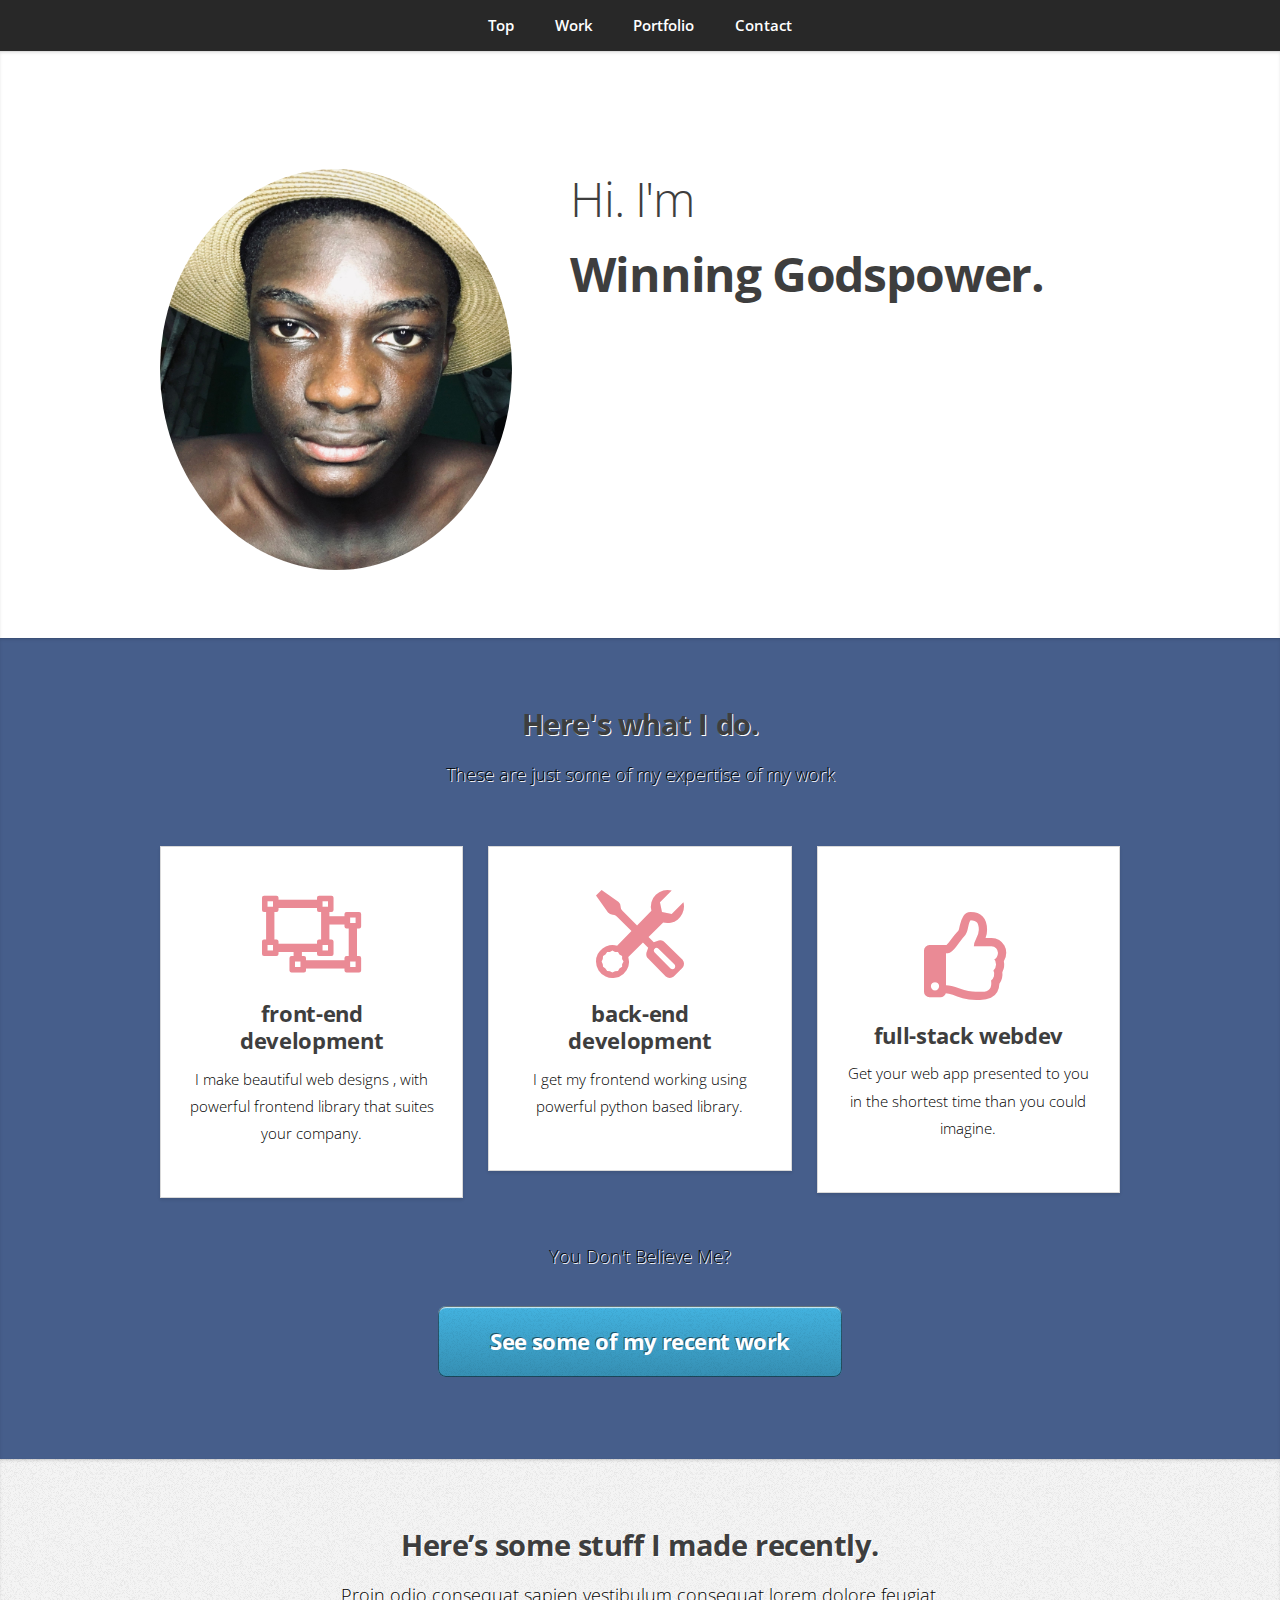
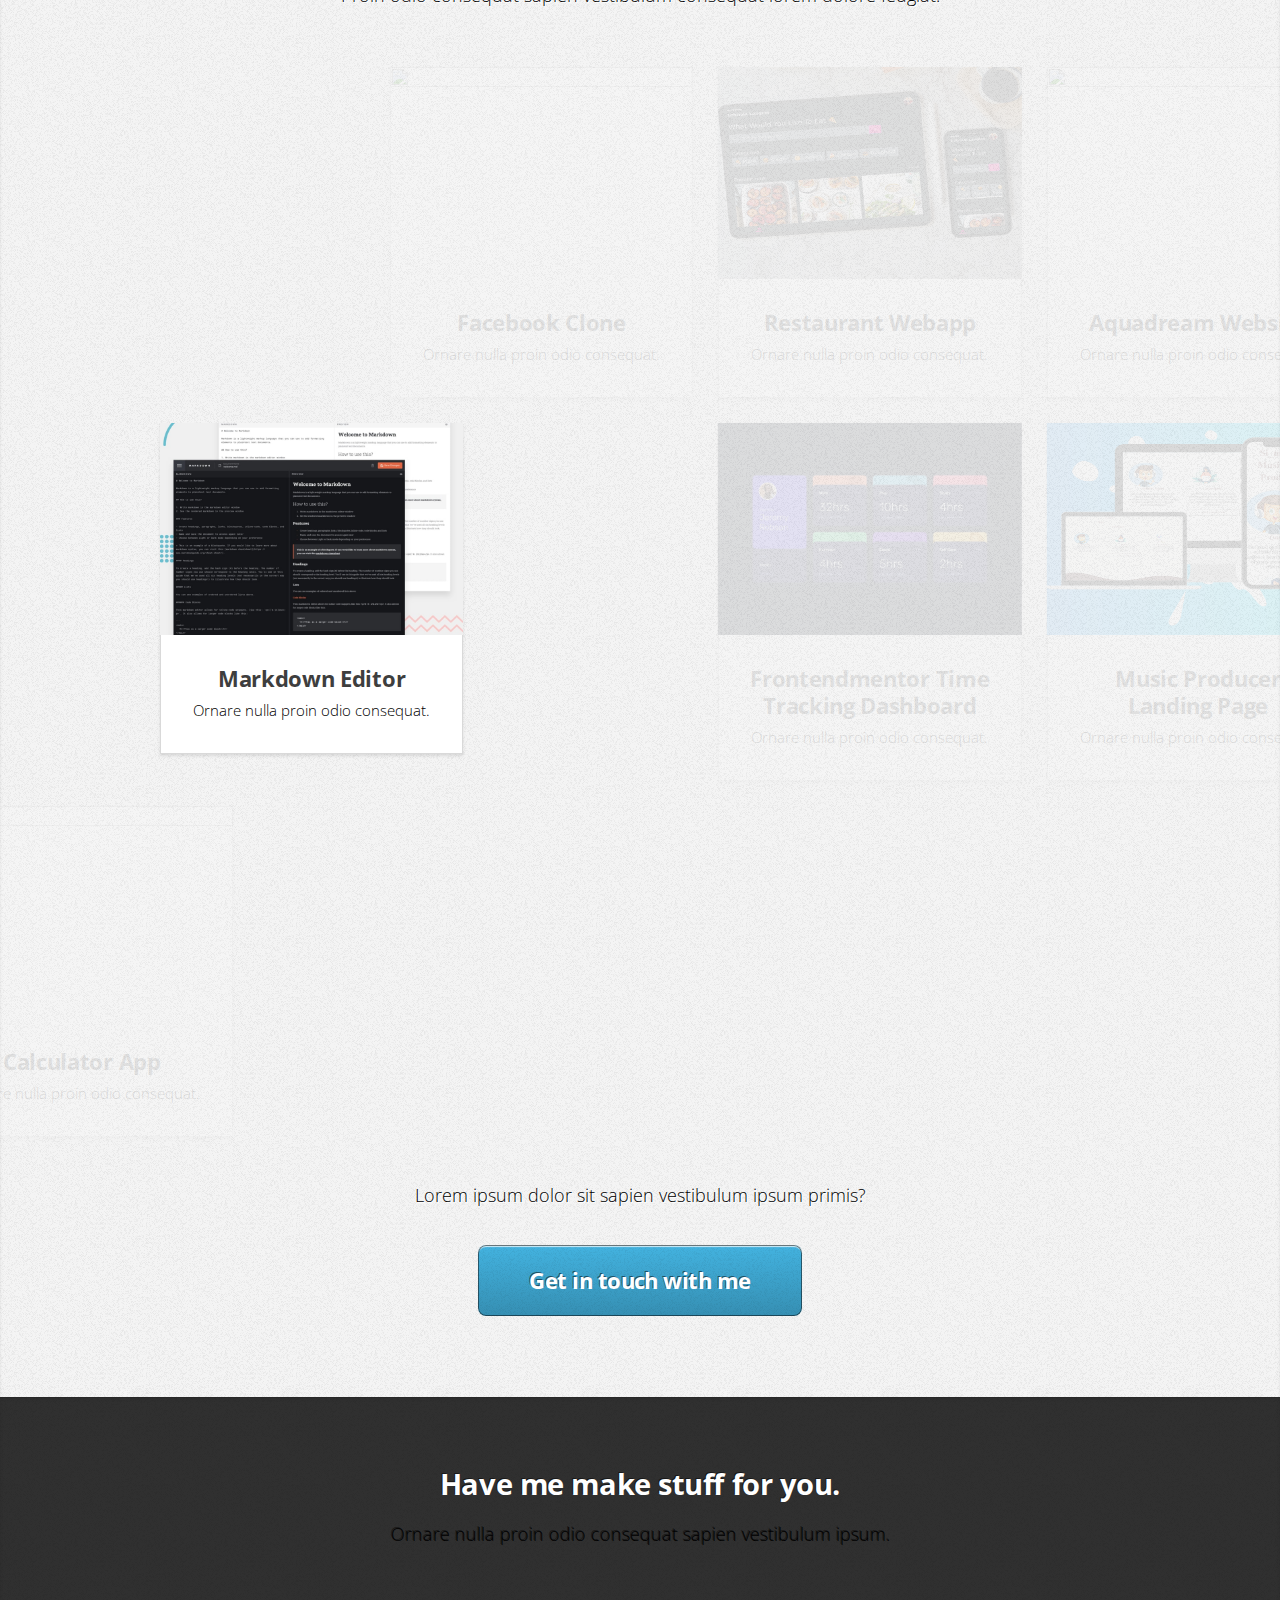
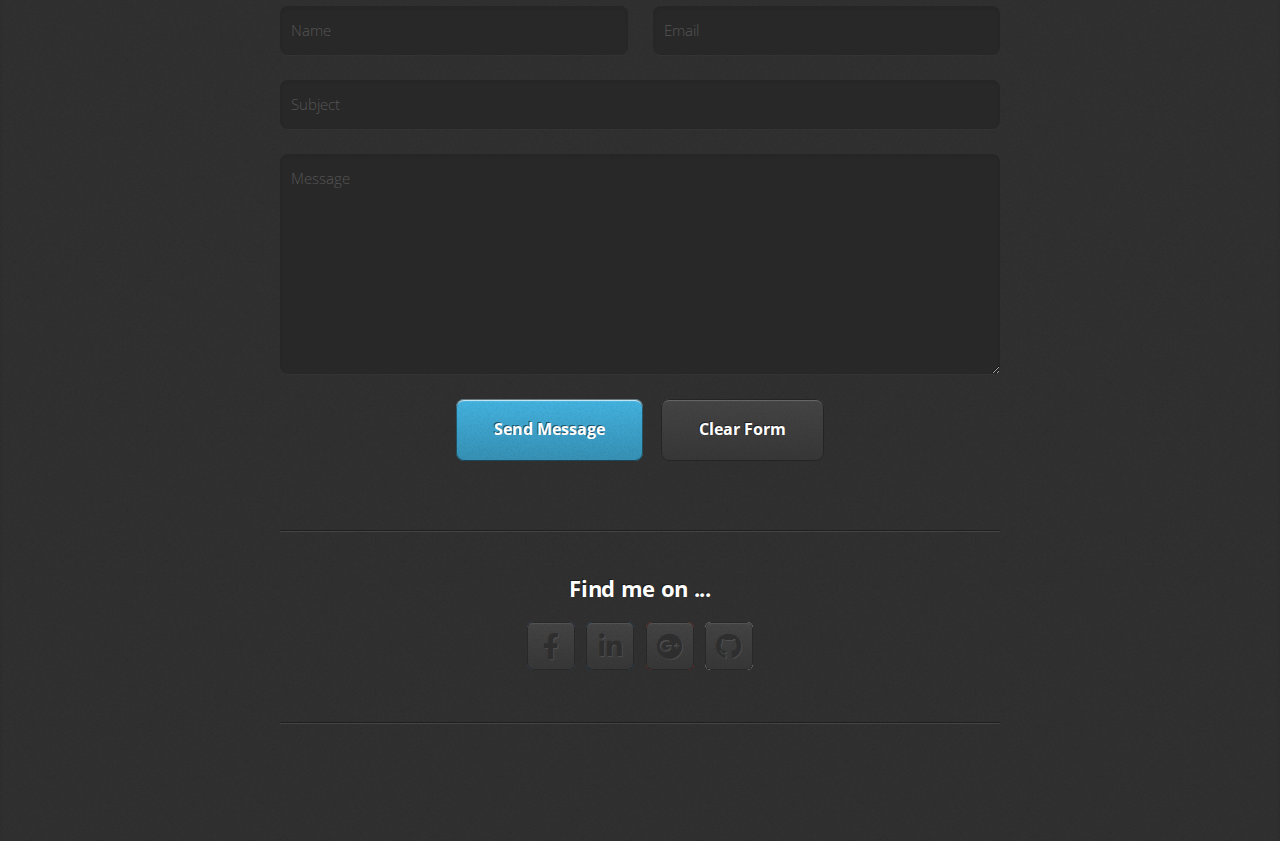
==== index.html @ 94c0da8c "updated tumetrack thumbs" ====
<!DOCTYPE HTML>
<!--
	Miniport by HTML5 UP
	html5up.net | @ajlkn
	Free for personal and commercial use under the CCA 3.0 license (html5up.net/license)
-->
<html>

<head>
	<title>Winning's Portfolio</title>
	<meta charset="utf-8" />
	<meta name="viewport" content="width=device-width, initial-scale=1, user-scalable=no" />
	<link rel="stylesheet" href="assets/css/main.css" />
	<link rel="stylesheet" href="assets/css/animation.css" />
	<link rel="stylesheet" href="https://cdn.jsdelivr.net/npm/bootstrap-icons@1.7.2/font/bootstrap-icons.css">

	<link rel="stylesheet" href="assets/css/written.css">

</head>

<body class="is-preload">

	<!--<i class="bi bi-tools"></i>
					<i class="bi bi-wrench"></i> -->

	<!-- Nav -->
	<nav id="nav">
		<ul class="container">
			<li><a href="#top">Top</a></li>
			<li><a href="#work">Work</a></li>
			<li><a href="#portfolio">Portfolio</a></li>
			<li><a href="#contact">Contact</a></li>
		</ul>
	</nav>

	<audio src="assets/VoiceOver.mp3" id="voiceOver" ></audio>
	<!-- <script>
		const aud = document.getElementById("voiceOver");
		window.onload = function () { if (localStorage.getItem("hasCodeRunBefore") === null) { aud.play(); localStorage.setItem("hasCodeRunBefore", true); } }
	</script> -->

	<!-- Home -->
	<article id="top" class="wrapper style1">
		<div class="container">
			<div class="row">
				<div class="col-4 col-5-large col-12-medium">
					<span class="image fit"><img src="images/pic00.jpg" alt="" /></span>
				</div>
				<div class="col-8 col-7-large col-12-medium">
					<header>
						<h1>Hi. I'm </h1>
						<h1><strong>Winning Godspower.</strong></h1>
					</header>
					<p style="font-size:1.3em; margin: 0%;">Hello, Welcome to my portfolio.Im a full-stack web-developer
						and also a freelancer. Get to know about me, my work and my expertise.</p>

					<a href="#work" id="work" class="button large scrolly">Learn about what I do</a>
				</div>
			</div>
		</div>
	</article>

	<!-- Work -->
	<article id="work" class="wrapper style2">
		<div class="container">
			<header>
				<h2>Here's what I do.</h2>
				<p>These are just some of my expertise of my work</p>
			</header>
			<div class="row aln-center">
				<div class="col-4 col-6-medium col-12-small">
					<section class="box style1">

						<span class="icon featured fa-regular fa-object-ungroup"></span>
						<h3>front-end development</h3>
						<p>I make beautiful web designs , with powerful frontend library that suites your company.</p>
					</section>
				</div>

				<div class="col-4 col-6-medium col-12-small">
					<section class="box style1">
						<span class="icon solid featured bi bi-tools"></span>

						<h3>back-end development</h3>
						<p>I get my frontend working using powerful python based library.</p>
					</section>
				</div>
				<div class="col-4 col-6-medium col-12-small">
					<section class="box style1">
						<span class="icon featured fa-solid fa-screwdriver-wrench"></span>
						<span class="icon featured fa-thumbs-up"></span>
						<h3>full-stack webdev</h3>
						<p>Get your web app presented to you in the shortest time than you could imagine.</p>
					</section>
				</div>

			</div>
			<footer>
				<p>You Don't Believe Me?</p>
				<a href="#portfolio" class="button large scrolly">See some of my recent work</a>
			</footer>
		</div>
	</article>

	<!-- Portfolio -->
	<article id="portfolio" class="wrapper style3">
		<div class="container">
			<header>
				<h2>Here’s some stuff I made recently.</h2>
				<p>Proin odio consequat sapien vestibulum consequat lorem dolore feugiat.</p>
			</header>
			<div class="row ">
				
				<div class="col-4 col-6-medium col-12-small" id="project" loading="lazy" data-side="right">
					<article class="box style2">
						<a href="https://winninggodspower.github.io/facebook-clone/templates" class="image featured"><img src="images/fbThumb.png" alt="" /></a>
						<h3><a href="https://winninggodspower.github.io/facebook-clone/templates">Facebook Clone</a></h3>
						<p>Ornare nulla proin odio consequat.</p>
					</article>
				</div>
				<div class="col-4 col-6-medium col-12-small" id="project" loading="lazy" data-side="right">
					<article class="box style2">
						<a href="https://winninggodspower.github.io/Restaurant-webapp/templates/" class="image featured"><img src="images/restaurant1.png" alt="" /></a>
						<h3><a href="https://winninggodspower.github.io/Restaurant-webapp/templates/">Restaurant Webapp</a></h3>
						<p>Ornare nulla proin odio consequat.</p>
					</article>
				</div>
				<div class="col-4 col-6-medium col-12-small" id="project" loading="lazy" data-side="right">
					<article class="box style2">
						<a href="https://winninggodspower.github.io/bottle_company_webapp/" class="image featured"><img src="images/aquadream.png" alt="" /></a>
						<h3><a href="https://winninggodspower.github.io/bottle_company_webapp/">Aquadream Website</a></h3>
						<p>Ornare nulla proin odio consequat.</p>
					</article>
				</div loadind="lazy" id="project" loading="lazy"="right">
				<div class="col-4 col-6-medium col-12-small" id="project" loading="lazy"="left">
					<article class="box style2">
						<a href="https://markdown-editor.tk" target="_black" class="image featured"><img src="images/markdow.jpg" alt="" /></a>
						<h3><a href="https://markdown-editor.tk" target="_black">Markdown Editor</a></h3>
						<p>Ornare nulla proin odio consequat.</p>
					</article>
				</div>
				<div class="col-4 col-6-medium col-12-small" id="project" loading="lazy" data-side="right">
					<article class="box style2">
						<a href="https://winninggodspower.github.io/time-tracking-dashboard-webapp/" class="image featured"><img src="images/timetrack.jpg" alt="" /></a>
						<h3><a href="https://winninggodspower.github.io/time-tracking-dashboard-webapp/">Frontendmentor Time Tracking Dashboard</a></h3>
						<p>Ornare nulla proin odio consequat.</p>
					</article>
				</div loadind="lazy" id="project" loading="lazy"="right">
				<div class="col-4 col-6-medium col-12-small" id="project" loading="lazy" data-side="right">
					<article class="box style2">
						<a target="_black" href="http://simionmix.ml" class="image featured"><img src="images/pic04.png" alt="" /></a>
						<h3><a target="_black" href="http://simionmix.ml">Music Producer Landing Page</a></h3>
						<p>Ornare nulla proin odio consequat.</p>
					</article>
				</div>
				<div class="col-4 col-6-medium col-12-small" id="project" loading="lazy" data-side="left">
					<article class="box style2">
						<a target="_black" href="http://winningcalculator.ml" class="image featured"><img src="images/pic05.png" alt="" /></a>
						<h3><a target="_black" href="http://winningcalculator.ml">Calculator App</a></h3>
						<p>Ornare nulla proin odio consequat.</p>
					</article>
				</div>
			</div>
		</div>
		<footer>
			<p>Lorem ipsum dolor sit sapien vestibulum ipsum primis?</p>
			<a href="#contact" class="button large scrolly">Get in touch with me</a>
		</footer>
		</div>
	</article>

	<!-- Contact -->
	<article id="contact" class="wrapper style4">
		<div class="container medium">
			<header>
				<h2>Have me make stuff for you.</h2>
				<p>Ornare nulla proin odio consequat sapien vestibulum ipsum.</p>
			</header>
			<div class="row">
				<div class="col-12">
					<form method="get" action="">
						<div class="row">
							<div class="col-6 col-12-small">
								<input type="text" name="name" id="name" placeholder="Name" />
							</div>
							<div class="col-6 col-12-small">
								<input type="text" name="email" id="email" placeholder="Email" />
							</div>
							<div class="col-12">
								<input type="text" name="subject" id="subject" placeholder="Subject" />
							</div>
							<div class="col-12">
								<textarea name="message" id="message" placeholder="Message"></textarea>
							</div>
							<div class="col-12">
								<ul class="actions">
									<li><input id="submit" type="submit" value="Send Message" /></li>
									<li><input type="reset" value="Clear Form" class="alt" /></li>
								</ul>
							</div>
						</div>
					</form>
				</div>
				<div class="col-12" id="bottom">
					<hr />
					<h3>Find me on ...</h3>
					<ul class="social">
						<!-- <li><a href="#" class="icon brands fa-twitter"><span class="label">Twitter</span></a></li> -->
						<li><a href="https://www.facebook.com/winning.godspower" class="icon brands fa-facebook-f"><span
									class="label">Facebook</span></a></li>
						<!-- <li><a href="#" class="icon brands fa-dribbble"><span class="label">Dribbble</span></a></li> -->
						<li><a href="#" class="icon brands fa-linkedin-in"><span class="label">LinkedIn</span></a></li>
						<!-- <li><a href="#" class="icon brands fa-tumblr"><span class="label">Tumblr</span></a></li> -->
						<li><a href="mailto: winninggodspower@gmail.com" class="icon brands fa-google-plus"><span
									class="label">Google+</span></a></li>
						<li><a href="https://github.com/winninggodspower" class="icon brands fa-github"><span
									class="label">Github</span></a></li>
						<!--
								<li><a href="#" class="icon solid fa-rss"><span>RSS</span></a></li>
								<li><a href="#" class="icon brands fa-instagram"><span>Instagram</span></a></li>
								<li><a href="#" class="icon brands fa-foursquare"><span>Foursquare</span></a></li>
								<li><a href="#" class="icon brands fa-skype"><span>Skype</span></a></li>
								<li><a href="#" class="icon brands fa-soundcloud"><span>Soundcloud</span></a></li>
								<li><a href="#" class="icon brands fa-youtube"><span>YouTube</span></a></li>
								<li><a href="#" class="icon brands fa-blogger"><span>Blogger</span></a></li>
								<li><a href="#" class="icon brands fa-flickr"><span>Flickr</span></a></li>
								<li><a href="#" class="icon brands fa-vimeo"><span>Vimeo</span></a></li>
								-->
					</ul>
					<hr />
				</div>
			</div>
		</div>
	</article>

	<!-- Scripts -->
	<script src="assets/js/jquery.min.js"></script>
	<script src="assets/js/jquery.scrolly.min.js"></script>
	<script src="assets/js/browser.min.js"></script>
	<script src="assets/js/breakpoints.min.js"></script>
	<script src="assets/js/util.js"></script>
	<script src="assets/js/main.js"></script>

	<script src="assets/js/written.js"></script>

</body>

</html>
---- assets/css/main.css ----
{{}}@import url("https://fonts.googleapis.com/css?family=Open+Sans:300,300italic,600,600italic,700");
@import url("fontawesome-all.min.css");

/*
	Miniport by HTML5 UP
	html5up.net | @ajlkn
	Free for personal and commercial use under the CCA 3.0 license (html5up.net/license)
*/

html, body, div, span, applet, object,
iframe, h1, h2, h3, h4, h5, h6, p, blockquote,
pre, a, abbr, acronym, address, big, cite,
code, del, dfn, em, img, ins, kbd, q, s, samp,
small, strike, strong, sub, sup, tt, var, b,
u, i, center, dl, dt, dd, ol, ul, li, fieldset,
form, label, legend, table, caption, tbody,
tfoot, thead, tr, th, td, article, aside,
canvas, details, embed, figure, figcaption,
footer, header, hgroup, menu, nav, output, ruby,
section, summary, time, mark, audio, video {
	margin: 0;
	padding: 0;
	border: 0;
	font-size: 100%;
	font: inherit;
	vertical-align: baseline;}

article, aside, details, figcaption, figure,
footer, header, hgroup, menu, nav, section {
	display: block;}

body {
	line-height: 1;
}

ol, ul {
	list-style: none;
}

blockquote, q {
	quotes: none;
}

	blockquote:before, blockquote:after, q:before, q:after {
		content: '';
		content: none;
	}

table {
	border-collapse: collapse;
	border-spacing: 0;
}

body {
	-webkit-text-size-adjust: none;
}

mark {
	background-color: transparent;
	color: inherit;
}

input::-moz-focus-inner {
	border: 0;
	padding: 0;
}

input, select, textarea {
	-moz-appearance: none;
	-webkit-appearance: none;
	-ms-appearance: none;
	appearance: none;
}

/* Basic */


.animate{
				animation: animate 600ms ease-in ;
			
}

@keyframes animate{
      from{
      				
      }
				to{
				transform: translatex(0%);
				opacity: 1;
				    }
}


.box p,p{
		opacity: 1 !important;
		color: black !important;
}

p{
		opacity: .8;
}

	html {
		box-sizing: border-box;
	}

	*, *:before, *:after {
		box-sizing: inherit;
	}
	
	
	h1{
		height: fit-content;
	}

	body {
		padding-top: 3.5em;
	}

		body.is-preload *, body.is-preload *:before, body.is-preload *:after {
			-moz-animation: none !important;
			-webkit-animation: none !important;
			-ms-animation: none !important;
			animation: none !important;
			-moz-transition: none !important;
			-webkit-transition: none !important;
			-ms-transition: none !important;
			transition: none !important;
		}

	body, input, textarea, select {
		font-family: 'Open Sans', sans-serif;
		line-height: 1.85em;
		color: #888;
		font-weight: 300;
		font-size: 13pt;
	}

	a {
		-moz-transition: color .2s ease-in-out;
		-webkit-transition: color .2s ease-in-out;
		-ms-transition: color .2s ease-in-out;
		transition: color .2s ease-in-out;
		color: #43B3E0;
		text-decoration: underline;
	}

		a:hover {
			color: #43bff0 !important;
		}

		a img {
			border: 0;
		}

	b, strong {
		font-weight: 600;
		color: #3e3e3e;
	}

	i, em {
		font-style: italic;
	}

	sub {
		position: relative;
		top: 0.5em;
		font-size: 0.8em;
	}

	sup {
		position: relative;
		top: -0.5em;
		font-size: 0.8em;
	}

	blockquote {
		border-left: solid 0.75em #eee;
		padding: 1em 0 1em 1.5em;
		font-style: italic;
	}

	h1, h2, h3, h4, h5, h6 {
		color: #3e3e3e;
		margin: 0 0 0.75em 0;
	}

	h1 a, h2 a, h3 a, h4 a, h5 a, h6 a {
		text-decoration: none;
		color: inherit;
	}

	h2, h3, h4, h5, h6 {
		font-weight: 700;
	}

	h1 {
		font-size: 3.25em;
		letter-spacing: -0.025em;
		font-weight: 300;
	}

		h1 strong {
			font-weight: 700;
		}

	h2 {
		font-size: 2em;
		letter-spacing: -0.015em;
	}

	h3 {
		font-size: 1.5em;
		letter-spacing: -0.015em;
	}

	em, i {
		font-style: italic;
	}

	br.clear {
		clear: both;
	}
	
	header h1 strong{
							margin-top: 1em !important;
							display: block;
			}

	hr {
		border: 0;
		border-top: solid 1px #444;
		border-top-color: rgba(0, 0, 0, 0.35);
		box-shadow: 0px 1px 0px 0px rgba(255, 255, 255, 0.1);
		height: 1px;
		margin: 3em 0;
	}

	p, ul, ol, dl, table {
		margin-bottom: 2em;
	}

	header {
		margin: 0 0 3em 0;
	}

		header > p {
			font-size: 1.25em;
			margin: 0;
		}

	footer {
		margin: 3em 0 0 0;
	}

		footer > p {
			font-size: 1.25em;
		}

/* Container */

	.container {
		margin: 0 auto;
		max-width: calc(100% - 50px);
		width: 1200px;
	}
	
	#work{
					background: #465e8b;
				
	}

		.container.medium {
			width: 900px;
		}

		@media screen and (max-width: 1680px) {

			.container {
				width: 1200px;
			}

				.container.medium {
					width: 900px;
				}

		}

		@media screen and (max-width: 1280px) {

			.container {
				width: 960px;
			}
			
			

				.container.medium {
					width: 720px;
				}

		}

		@media screen and (max-width: 980px) {

			.container {
				width: 100%;
			}

				.container.medium {
					width: 75%;
				}
				
				
				

		}

		@media screen and (max-width: 736px) {

			.container {
				width: 100%;
				max-width: calc(100% - 30px);
			}

				.container.medium {
					width: 100%;
				}
				
				header h1 strong{
							margin-top: initial !important;
							display: block;
			}
			

		}

/* Row */

	.row {
		display: flex;
		flex-wrap: wrap;
		box-sizing: border-box;
		align-items: stretch;
	}

		.row > * {
			box-sizing: border-box;
		}

		.row.gtr-uniform > * > :last-child {
			margin-bottom: 0;
		}

		.row.aln-left {
			justify-content: flex-start;
		}

		.row.aln-center {
			justify-content: center;
		}

		.row.aln-right {
			justify-content: flex-end;
		}

		.row.aln-top {
			align-items: flex-start;
		}

		.row.aln-middle {
			align-items: center;
		}

		.row.aln-bottom {
			align-items: flex-end;
		}

		.row > .imp {
			order: -1;
		}

		.row > .col-1 {
			width: 8.33333%;
		}

		.row > .off-1 {
			margin-left: 8.33333%;
		}

		.row > .col-2 {
			width: 16.66667%;
		}

		.row > .off-2 {
			margin-left: 16.66667%;
		}

		.row > .col-3 {
			width: 25%;
		}

		.row > .off-3 {
			margin-left: 25%;
		}

		.row > .col-4 {
			width: 33.33333%;
		}

		.row > .off-4 {
			margin-left: 33.33333%;
		}

		.row > .col-5 {
			width: 41.66667%;
		}

		.row > .off-5 {
			margin-left: 41.66667%;
		}

		.row > .col-6 {
			width: 50%;
		}

		.row > .off-6 {
			margin-left: 50%;
		}

		.row > .col-7 {
			width: 58.33333%;
		}

		.row > .off-7 {
			margin-left: 58.33333%;
		}

		.row > .col-8 {
			width: 66.66667%;
		}

		.row > .off-8 {
			margin-left: 66.66667%;
		}

		.row > .col-9 {
			width: 75%;
		}

		.row > .off-9 {
			margin-left: 75%;
		}

		.row > .col-10 {
			width: 83.33333%;
		}

		.row > .off-10 {
			margin-left: 83.33333%;
		}

		.row > .col-11 {
			width: 91.66667%;
		}

		.row > .off-11 {
			margin-left: 91.66667%;
		}

		.row > .col-12 {
			width: 100%;
		}

		.row > .off-12 {
			margin-left: 100%;
		}

		.row.gtr-0 {
			margin-top: 0px;
			margin-left: 0px;
		}

			.row.gtr-0 > * {
				padding: 0px 0 0 0px;
			}

			.row.gtr-0.gtr-uniform {
				margin-top: 0px;
			}

				.row.gtr-0.gtr-uniform > * {
					padding-top: 0px;
				}

		.row.gtr-25 {
			margin-top: -6.25px;
			margin-left: -6.25px;
		}

			.row.gtr-25 > * {
				padding: 6.25px 0 0 6.25px;
			}

			.row.gtr-25.gtr-uniform {
				margin-top: -6.25px;
			}

				.row.gtr-25.gtr-uniform > * {
					padding-top: 6.25px;
				}

		.row.gtr-50 {
			margin-top: -12.5px;
			margin-left: -12.5px;
		}

			.row.gtr-50 > * {
				padding: 12.5px 0 0 12.5px;
			}

			.row.gtr-50.gtr-uniform {
				margin-top: -12.5px;
			}

				.row.gtr-50.gtr-uniform > * {
					padding-top: 12.5px;
				}

		.row {
			margin-top: -25px;
			margin-left: -25px;
		}

			.row > * {
				padding: 25px 0 0 25px;
			}

			.row.gtr-uniform {
				margin-top: -25px;
			}

				.row.gtr-uniform > * {
					padding-top: 25px;
				}

		.row.gtr-150 {
			margin-top: -37.5px;
			margin-left: -37.5px;
		}

			.row.gtr-150 > * {
				padding: 37.5px 0 0 37.5px;
			}

			.row.gtr-150.gtr-uniform {
				margin-top: -37.5px;
			}

				.row.gtr-150.gtr-uniform > * {
					padding-top: 37.5px;
				}

		.row.gtr-200 {
			margin-top: -50px;
			margin-left: -50px;
		}

			.row.gtr-200 > * {
				padding: 50px 0 0 50px;
			}

			.row.gtr-200.gtr-uniform {
				margin-top: -50px;
			}

				.row.gtr-200.gtr-uniform > * {
					padding-top: 50px;
				}

		@media screen and (max-width: 1680px) {

			.row {
				display: flex;
				flex-wrap: wrap;
				box-sizing: border-box;
				align-items: stretch;
			}

				.row > * {
					box-sizing: border-box;
				}

				.row.gtr-uniform > * > :last-child {
					margin-bottom: 0;
				}

				.row.aln-left {
					justify-content: flex-start;
				}

				.row.aln-center {
					justify-content: center;
				}

				.row.aln-right {
					justify-content: flex-end;
				}

				.row.aln-top {
					align-items: flex-start;
				}

				.row.aln-middle {
					align-items: center;
				}

				.row.aln-bottom {
					align-items: flex-end;
				}

				.row > .imp-xlarge {
					order: -1;
				}

				.row > .col-1-xlarge {
					width: 8.33333%;
				}

				.row > .off-1-xlarge {
					margin-left: 8.33333%;
				}

				.row > .col-2-xlarge {
					width: 16.66667%;
				}

				.row > .off-2-xlarge {
					margin-left: 16.66667%;
				}

				.row > .col-3-xlarge {
					width: 25%;
				}

				.row > .off-3-xlarge {
					margin-left: 25%;
				}

				.row > .col-4-xlarge {
					width: 33.33333%;
				}

				.row > .off-4-xlarge {
					margin-left: 33.33333%;
				}

				.row > .col-5-xlarge {
					width: 41.66667%;
				}

				.row > .off-5-xlarge {
					margin-left: 41.66667%;
				}

				.row > .col-6-xlarge {
					width: 50%;
				}

				.row > .off-6-xlarge {
					margin-left: 50%;
				}

				.row > .col-7-xlarge {
					width: 58.33333%;
				}

				.row > .off-7-xlarge {
					margin-left: 58.33333%;
				}

				.row > .col-8-xlarge {
					width: 66.66667%;
				}

				.row > .off-8-xlarge {
					margin-left: 66.66667%;
				}

				.row > .col-9-xlarge {
					width: 75%;
				}

				.row > .off-9-xlarge {
					margin-left: 75%;
				}

				.row > .col-10-xlarge {
					width: 83.33333%;
				}

				.row > .off-10-xlarge {
					margin-left: 83.33333%;
				}

				.row > .col-11-xlarge {
					width: 91.66667%;
				}

				.row > .off-11-xlarge {
					margin-left: 91.66667%;
				}

				.row > .col-12-xlarge {
					width: 100%;
				}

				.row > .off-12-xlarge {
					margin-left: 100%;
				}

				.row.gtr-0 {
					margin-top: 0px;
					margin-left: 0px;
				}

					.row.gtr-0 > * {
						padding: 0px 0 0 0px;
					}

					.row.gtr-0.gtr-uniform {
						margin-top: 0px;
					}

						.row.gtr-0.gtr-uniform > * {
							padding-top: 0px;
						}

				.row.gtr-25 {
					margin-top: -6.25px;
					margin-left: -6.25px;
				}

					.row.gtr-25 > * {
						padding: 6.25px 0 0 6.25px;
					}

					.row.gtr-25.gtr-uniform {
						margin-top: -6.25px;
					}

						.row.gtr-25.gtr-uniform > * {
							padding-top: 6.25px;
						}

				.row.gtr-50 {
					margin-top: -12.5px;
					margin-left: -12.5px;
				}

					.row.gtr-50 > * {
						padding: 12.5px 0 0 12.5px;
					}

					.row.gtr-50.gtr-uniform {
						margin-top: -12.5px;
					}

						.row.gtr-50.gtr-uniform > * {
							padding-top: 12.5px;
						}

				.row {
					margin-top: -25px;
					margin-left: -25px;
				}

					.row > * {
						padding: 25px 0 0 25px;
					}

					.row.gtr-uniform {
						margin-top: -25px;
					}

						.row.gtr-uniform > * {
							padding-top: 25px;
						}

				.row.gtr-150 {
					margin-top: -37.5px;
					margin-left: -37.5px;
				}

					.row.gtr-150 > * {
						padding: 37.5px 0 0 37.5px;
					}

					.row.gtr-150.gtr-uniform {
						margin-top: -37.5px;
					}

						.row.gtr-150.gtr-uniform > * {
							padding-top: 37.5px;
						}

				.row.gtr-200 {
					margin-top: -50px;
					margin-left: -50px;
				}

					.row.gtr-200 > * {
						padding: 50px 0 0 50px;
					}

					.row.gtr-200.gtr-uniform {
						margin-top: -50px;
					}

						.row.gtr-200.gtr-uniform > * {
							padding-top: 50px;
						}

		}

		@media screen and (max-width: 1280px) {

			.row {
				display: flex;
				flex-wrap: wrap;
				box-sizing: border-box;
				align-items: stretch;
			}

				.row > * {
					box-sizing: border-box;
				}

				.row.gtr-uniform > * > :last-child {
					margin-bottom: 0;
				}

				.row.aln-left {
					justify-content: flex-start;
				}

				.row.aln-center {
					justify-content: center;
				}

				.row.aln-right {
					justify-content: flex-end;
				}

				.row.aln-top {
					align-items: flex-start;
				}

				.row.aln-middle {
					align-items: center;
				}

				.row.aln-bottom {
					align-items: flex-end;
				}

				.row > .imp-large {
					order: -1;
				}

				.row > .col-1-large {
					width: 8.33333%;
				}

				.row > .off-1-large {
					margin-left: 8.33333%;
				}

				.row > .col-2-large {
					width: 16.66667%;
				}

				.row > .off-2-large {
					margin-left: 16.66667%;
				}

				.row > .col-3-large {
					width: 25%;
				}

				.row > .off-3-large {
					margin-left: 25%;
				}

				.row > .col-4-large {
					width: 33.33333%;
				}

				.row > .off-4-large {
					margin-left: 33.33333%;
				}

				.row > .col-5-large {
					width: 41.66667%;
				}

				.row > .off-5-large {
					margin-left: 41.66667%;
				}

				.row > .col-6-large {
					width: 50%;
				}

				.row > .off-6-large {
					margin-left: 50%;
				}

				.row > .col-7-large {
					width: 58.33333%;
				}

				.row > .off-7-large {
					margin-left: 58.33333%;
				}

				.row > .col-8-large {
					width: 66.66667%;
				}

				.row > .off-8-large {
					margin-left: 66.66667%;
				}

				.row > .col-9-large {
					width: 75%;
				}

				.row > .off-9-large {
					margin-left: 75%;
				}

				.row > .col-10-large {
					width: 83.33333%;
				}

				.row > .off-10-large {
					margin-left: 83.33333%;
				}

				.row > .col-11-large {
					width: 91.66667%;
				}

				.row > .off-11-large {
					margin-left: 91.66667%;
				}

				.row > .col-12-large {
					width: 100%;
				}

				.row > .off-12-large {
					margin-left: 100%;
				}

				.row.gtr-0 {
					margin-top: 0px;
					margin-left: 0px;
				}

					.row.gtr-0 > * {
						padding: 0px 0 0 0px;
					}

					.row.gtr-0.gtr-uniform {
						margin-top: 0px;
					}

						.row.gtr-0.gtr-uniform > * {
							padding-top: 0px;
						}

				.row.gtr-25 {
					margin-top: -6.25px;
					margin-left: -6.25px;
				}

					.row.gtr-25 > * {
						padding: 6.25px 0 0 6.25px;
					}

					.row.gtr-25.gtr-uniform {
						margin-top: -6.25px;
					}

						.row.gtr-25.gtr-uniform > * {
							padding-top: 6.25px;
						}

				.row.gtr-50 {
					margin-top: -12.5px;
					margin-left: -12.5px;
				}

					.row.gtr-50 > * {
						padding: 12.5px 0 0 12.5px;
					}

					.row.gtr-50.gtr-uniform {
						margin-top: -12.5px;
					}

						.row.gtr-50.gtr-uniform > * {
							padding-top: 12.5px;
						}

				.row {
					margin-top: -25px;
					margin-left: -25px;
				}

					.row > * {
						padding: 25px 0 0 25px;
					}

					.row.gtr-uniform {
						margin-top: -25px;
					}

						.row.gtr-uniform > * {
							padding-top: 25px;
						}

				.row.gtr-150 {
					margin-top: -37.5px;
					margin-left: -37.5px;
				}

					.row.gtr-150 > * {
						padding: 37.5px 0 0 37.5px;
					}

					.row.gtr-150.gtr-uniform {
						margin-top: -37.5px;
					}

						.row.gtr-150.gtr-uniform > * {
							padding-top: 37.5px;
						}

				.row.gtr-200 {
					margin-top: -50px;
					margin-left: -50px;
				}

					.row.gtr-200 > * {
						padding: 50px 0 0 50px;
					}

					.row.gtr-200.gtr-uniform {
						margin-top: -50px;
					}

						.row.gtr-200.gtr-uniform > * {
							padding-top: 50px;
						}

		}

		@media screen and (max-width: 980px) {

			.row {
				display: flex;
				flex-wrap: wrap;
				box-sizing: border-box;
				align-items: stretch;
			}

				.row > * {
					box-sizing: border-box;
				}

				.row.gtr-uniform > * > :last-child {
					margin-bottom: 0;
				}

				.row.aln-left {
					justify-content: flex-start;
				}

				.row.aln-center {
					justify-content: center;
				}

				.row.aln-right {
					justify-content: flex-end;
				}

				.row.aln-top {
					align-items: flex-start;
				}

				.row.aln-middle {
					align-items: center;
				}

				.row.aln-bottom {
					align-items: flex-end;
				}

				.row > .imp-medium {
					order: -1;
				}

				.row > .col-1-medium {
					width: 8.33333%;
				}

				.row > .off-1-medium {
					margin-left: 8.33333%;
				}

				.row > .col-2-medium {
					width: 16.66667%;
				}

				.row > .off-2-medium {
					margin-left: 16.66667%;
				}

				.row > .col-3-medium {
					width: 25%;
				}

				.row > .off-3-medium {
					margin-left: 25%;
				}

				.row > .col-4-medium {
					width: 33.33333%;
				}

				.row > .off-4-medium {
					margin-left: 33.33333%;
				}

				.row > .col-5-medium {
					width: 41.66667%;
				}

				.row > .off-5-medium {
					margin-left: 41.66667%;
				}

				.row > .col-6-medium {
					width: 50%;
				}

				.row > .off-6-medium {
					margin-left: 50%;
				}

				.row > .col-7-medium {
					width: 58.33333%;
				}

				.row > .off-7-medium {
					margin-left: 58.33333%;
				}

				.row > .col-8-medium {
					width: 66.66667%;
				}

				.row > .off-8-medium {
					margin-left: 66.66667%;
				}

				.row > .col-9-medium {
					width: 75%;
				}

				.row > .off-9-medium {
					margin-left: 75%;
				}

				.row > .col-10-medium {
					width: 83.33333%;
				}

				.row > .off-10-medium {
					margin-left: 83.33333%;
				}

				.row > .col-11-medium {
					width: 91.66667%;
				}

				.row > .off-11-medium {
					margin-left: 91.66667%;
				}

				.row > .col-12-medium {
					width: 100%;
				}

				.row > .off-12-medium {
					margin-left: 100%;
				}

				.row.gtr-0 {
					margin-top: 0px;
					margin-left: 0px;
				}

					.row.gtr-0 > * {
						padding: 0px 0 0 0px;
					}

					.row.gtr-0.gtr-uniform {
						margin-top: 0px;
					}

						.row.gtr-0.gtr-uniform > * {
							padding-top: 0px;
						}

				.row.gtr-25 {
					margin-top: -6.25px;
					margin-left: -6.25px;
				}

					.row.gtr-25 > * {
						padding: 6.25px 0 0 6.25px;
					}

					.row.gtr-25.gtr-uniform {
						margin-top: -6.25px;
					}

						.row.gtr-25.gtr-uniform > * {
							padding-top: 6.25px;
						}

				.row.gtr-50 {
					margin-top: -12.5px;
					margin-left: -12.5px;
				}

					.row.gtr-50 > * {
						padding: 12.5px 0 0 12.5px;
					}

					.row.gtr-50.gtr-uniform {
						margin-top: -12.5px;
					}

						.row.gtr-50.gtr-uniform > * {
							padding-top: 12.5px;
						}

				.row {
					margin-top: -25px;
					margin-left: -25px;
				}

					.row > * {
						padding: 25px 0 0 25px;
					}

					.row.gtr-uniform {
						margin-top: -25px;
					}

						.row.gtr-uniform > * {
							padding-top: 25px;
						}

				.row.gtr-150 {
					margin-top: -37.5px;
					margin-left: -37.5px;
				}

					.row.gtr-150 > * {
						padding: 37.5px 0 0 37.5px;
					}

					.row.gtr-150.gtr-uniform {
						margin-top: -37.5px;
					}

						.row.gtr-150.gtr-uniform > * {
							padding-top: 37.5px;
						}

				.row.gtr-200 {
					margin-top: -50px;
					margin-left: -50px;
				}

					.row.gtr-200 > * {
						padding: 50px 0 0 50px;
					}

					.row.gtr-200.gtr-uniform {
						margin-top: -50px;
					}

						.row.gtr-200.gtr-uniform > * {
							padding-top: 50px;
						}

		}

		@media screen and (max-width: 736px) {

			.row {
				display: flex;
				flex-wrap: wrap;
				box-sizing: border-box;
				align-items: stretch;
			}

				.row > * {
					box-sizing: border-box;
				}

				.row.gtr-uniform > * > :last-child {
					margin-bottom: 0;
				}

				.row.aln-left {
					justify-content: flex-start;
				}

				.row.aln-center {
					justify-content: center;
				}

				.row.aln-right {
					justify-content: flex-end;
				}

				.row.aln-top {
					align-items: flex-start;
				}

				.row.aln-middle {
					align-items: center;
				}

				.row.aln-bottom {
					align-items: flex-end;
				}

				.row > .imp-small {
					order: -1;
				}

				.row > .col-1-small {
					width: 8.33333%;
				}

				.row > .off-1-small {
					margin-left: 8.33333%;
				}

				.row > .col-2-small {
					width: 16.66667%;
				}

				.row > .off-2-small {
					margin-left: 16.66667%;
				}

				.row > .col-3-small {
					width: 25%;
				}

				.row > .off-3-small {
					margin-left: 25%;
				}

				.row > .col-4-small {
					width: 33.33333%;
				}

				.row > .off-4-small {
					margin-left: 33.33333%;
				}

				.row > .col-5-small {
					width: 41.66667%;
				}

				.row > .off-5-small {
					margin-left: 41.66667%;
				}

				.row > .col-6-small {
					width: 50%;
				}

				.row > .off-6-small {
					margin-left: 50%;
				}

				.row > .col-7-small {
					width: 58.33333%;
				}

				.row > .off-7-small {
					margin-left: 58.33333%;
				}

				.row > .col-8-small {
					width: 66.66667%;
				}

				.row > .off-8-small {
					margin-left: 66.66667%;
				}

				.row > .col-9-small {
					width: 75%;
				}

				.row > .off-9-small {
					margin-left: 75%;
				}

				.row > .col-10-small {
					width: 83.33333%;
				}

				.row > .off-10-small {
					margin-left: 83.33333%;
				}

				.row > .col-11-small {
					width: 91.66667%;
				}

				.row > .off-11-small {
					margin-left: 91.66667%;
				}

				.row > .col-12-small {
					width: 100%;
				}

				.row > .off-12-small {
					margin-left: 100%;
				}

				.row.gtr-0 {
					margin-top: 0px;
					margin-left: 0px;
				}

					.row.gtr-0 > * {
						padding: 0px 0 0 0px;
					}

					.row.gtr-0.gtr-uniform {
						margin-top: 0px;
					}

						.row.gtr-0.gtr-uniform > * {
							padding-top: 0px;
						}

				.row.gtr-25 {
					margin-top: -3.75px;
					margin-left: -3.75px;
				}

					.row.gtr-25 > * {
						padding: 3.75px 0 0 3.75px;
					}

					.row.gtr-25.gtr-uniform {
						margin-top: -3.75px;
					}

						.row.gtr-25.gtr-uniform > * {
							padding-top: 3.75px;
						}

				.row.gtr-50 {
					margin-top: -7.5px;
					margin-left: -7.5px;
				}

					.row.gtr-50 > * {
						padding: 7.5px 0 0 7.5px;
					}

					.row.gtr-50.gtr-uniform {
						margin-top: -7.5px;
					}

						.row.gtr-50.gtr-uniform > * {
							padding-top: 7.5px;
						}

				.row {
					margin-top: -15px;
					margin-left: -15px;
				}

					.row > * {
						padding: 15px 0 0 15px;
					}

					.row.gtr-uniform {
						margin-top: -15px;
					}

						.row.gtr-uniform > * {
							padding-top: 15px;
						}

				.row.gtr-150 {
					margin-top: -22.5px;
					margin-left: -22.5px;
				}

					.row.gtr-150 > * {
						padding: 22.5px 0 0 22.5px;
					}

					.row.gtr-150.gtr-uniform {
						margin-top: -22.5px;
					}

						.row.gtr-150.gtr-uniform > * {
							padding-top: 22.5px;
						}

				.row.gtr-200 {
					margin-top: -30px;
					margin-left: -30px;
				}

					.row.gtr-200 > * {
						padding: 30px 0 0 30px;
					}

					.row.gtr-200.gtr-uniform {
						margin-top: -30px;
					}

						.row.gtr-200.gtr-uniform > * {
							padding-top: 30px;
						}

		}

/* Form */

	form label {
		color: #3e3e3e;
		font-weight: 700;
		display: block;
		margin: 0 0 0.5em 0;
	}

	form input[type=text],
	form input[type=email],
	form input[type=password],
	form select,
	form textarea {
		-moz-transition: background .2s ease-in-out, box-shadow .2s ease-in-out;
		-webkit-transition: background .2s ease-in-out, box-shadow .2s ease-in-out;
		-ms-transition: background .2s ease-in-out, box-shadow .2s ease-in-out;
		transition: background .2s ease-in-out, box-shadow .2s ease-in-out;
		-webkit-appearance: none;
		display: block;
		border: 0;
		padding: 0.75em;
		font-size: 1em;
		border-radius: 8px;
		border: solid 1px #ddd;
		background: #fff;
		color: #bbb;
		box-shadow: inset 0px 2px 3px 1px rgba(0, 0, 0, 0.05), 0px 1px 0px 0px rgba(255, 255, 255, 0.025);
		width: 100%;
	}

		form input[type=text]:focus,
		form input[type=email]:focus,
		form input[type=password]:focus,
		form select:focus,
		form textarea:focus {
			background: #fafafa;
			box-shadow: inset 0px 2px 5px 0px rgba(0, 0, 0, 0.05), 0px 1px 0px 0px rgba(255, 255, 255, 0.025), inset 0px 0px 2px 1px #43bff0;
		}

	form textarea {
		height: 15em;
	}

	form .actions:last-child {
		margin-bottom: 0;
	}

	form ::-webkit-input-placeholder {
		color: #555 !important;
	}

	form :-moz-placeholder {
		color: #555 !important;
	}

	form ::-moz-placeholder {
		color: #555 !important;
	}

	form :-ms-input-placeholder {
		color: #555 !important;
	}

	form ::-moz-focus-inner {
		border: 0;
	}

/* Tables */

	table {
		width: 100%;
	}

		table.default {
			width: 100%;
		}

			table.default tr {
				border-top: solid 1px #eee;
			}

				table.default tr:first-child {
					border-top: 0;
				}

			table.default td {
				padding: 0.5em 1em 0.5em 1em;
			}

			table.default th {
				text-align: left;
				padding: 0.5em 1em 0.5em 1em;
				font-weight: 600;
				margin: 0 0 1em 0;
			}

			table.default thead {
				background: #4f4f4f;
				color: #fff;
			}

/* Section/Article */

	section, article {
		margin-bottom: 3em;
	}

	section > :last-child,
	article > :last-child,
	section:last-child,
	article:last-child {
		margin-bottom: 0;
	}

/* Image */

	.image {
		display: inline-block;
		position: relative;
	}

		.image img {
			display: block;
			width: 100%;
		}

		.image.fit {
			display: block;
			width: 100%;
		}

		.image.featured {
			display: block;
			width: 100%;
			margin: 0 0 2em 0;
		}

		.image.left {
			float: left;
			margin: 0 2em 2em 0;
		}

		.image.centered {
			display: block;
			margin: 0 0 2em 0;
		}

			.image.centered img {
				margin: 0 auto;
				width: auto;
			}

/* Button */

	input[type="button"],
	input[type="submit"],
	input[type="reset"],
	button,
	.button {
		background-image: url("images/bg.png"), -moz-linear-gradient(top, rgba(0, 0, 0, 0), rgba(0, 0, 0, 0.2));
		background-image: url("images/bg.png"), -webkit-linear-gradient(top, rgba(0, 0, 0, 0), rgba(0, 0, 0, 0.2));
		background-image: url("images/bg.png"), -ms-linear-gradient(top, rgba(0, 0, 0, 0), rgba(0, 0, 0, 0.2));
		background-image: url("images/bg.png"), linear-gradient(top, rgba(0, 0, 0, 0), rgba(0, 0, 0, 0.2));
		-moz-transition: background-color .2s ease-in-out;
		-webkit-transition: background-color .2s ease-in-out;
		-ms-transition: background-color .2s ease-in-out;
		transition: background-color .2s ease-in-out;
		-webkit-appearance: none;
		position: relative;
		display: inline-block;
		color: #fff !important;
		text-decoration: none;
		font-weight: 700;
		border: 0;
		outline: 0;
		cursor: pointer;
		border-radius: 8px;
		text-shadow: -1px -1px 0.5px rgba(0, 0, 0, 0.5);
		overflow: hidden;
		box-shadow: inset 0px 0px 0px 1px rgba(0, 0, 0, 0.5), inset 0px 2px 1px 0px rgba(255, 255, 255, 0.75);
		background-color: #43B3E0;
		padding: 1em 2.35em 1em 2.35em;
		font-size: 1.1em;
		max-width: 24em;
	}

		input[type="button"]:hover,
		input[type="submit"]:hover,
		input[type="reset"]:hover,
		button:hover,
		.button:hover {
			background-color: #43bff0;
			color: #fff !important;
		}

		input[type="button"]:active,
		input[type="submit"]:active,
		input[type="reset"]:active,
		button:active,
		.button:active {
			background-color: #3BA8D3;
			top: 1px;
		}

		input[type="button"].large,
		input[type="submit"].large,
		input[type="reset"].large,
		button.large,
		.button.large {
			font-size: 1.5em;
			letter-spacing: -0.025em;
		}

		input[type="button"].alt,
		input[type="submit"].alt,
		input[type="reset"].alt,
		button.alt,
		.button.alt {
			background-color: #444;
			box-shadow: inset 0px 0px 0px 1px #242424, inset 0px 2px 1px 0px rgba(255, 255, 255, 0.2);
		}

			input[type="button"].alt:hover,
			input[type="submit"].alt:hover,
			input[type="reset"].alt:hover,
			button.alt:hover,
			.button.alt:hover {
				background-color: #4f4f4f;
				color: #fff !important;
			}

			input[type="button"].alt:active,
			input[type="submit"].alt:active,
			input[type="reset"].alt:active,
			button.alt:active,
			.button.alt:active {
				background-color: #3f3f3f;
			}

/* List */

	ul {
		list-style: disc;
		padding-left: 1em;
	}

		ul li {
			padding-left: 0.5em;
		}

	ol {
		list-style: decimal;
		padding-left: 1.25em;
	}

		ol li {
			padding-left: 0.25em;
		}

/* Social */

	ul.social {
		cursor: default;
		margin: 0;
		list-style: none;
		padding-left: 0;
	}

		ul.social li {
			position: relative;
			display: inline-block;
			margin: 0.25em;
			top: 0;
			padding-left: 0;
		}

			ul.social li a {
				-moz-transition: top .2s ease-in-out;
				-webkit-transition: top .2s ease-in-out;
				-ms-transition: top .2s ease-in-out;
				transition: top .2s ease-in-out;
				display: block;
				width: 48px;
				height: 48px;
				border-radius: 6px;
				top: 0;
				position: relative;
			}

				ul.social li a:before {
					background-image: url("images/bg.png"), -moz-linear-gradient(top, rgba(0, 0, 0, 0), rgba(0, 0, 0, 0.2));
					background-image: url("images/bg.png"), -webkit-linear-gradient(top, rgba(0, 0, 0, 0), rgba(0, 0, 0, 0.2));
					background-image: url("images/bg.png"), -ms-linear-gradient(top, rgba(0, 0, 0, 0), rgba(0, 0, 0, 0.2));
					background-image: url("images/bg.png"), linear-gradient(top, rgba(0, 0, 0, 0), rgba(0, 0, 0, 0.2));
					-moz-transition: background-color .2s ease-in-out;
					-webkit-transition: background-color .2s ease-in-out;
					-ms-transition: background-color .2s ease-in-out;
					transition: background-color .2s ease-in-out;
					background-color: #444;
					border-radius: 6px;
					box-shadow: inset 0px 0px 0px 1px #282828, inset 0px 2px 1px 0px rgba(255, 255, 255, 0.1);
					color: #2E2E2E !important;
					display: block;
					font-size: 26px;
					height: 48px;
					line-height: 48px;
					text-align: center;
					outline: 0;
					overflow: hidden;
					text-shadow: 1px 1px 0px rgba(255, 255, 255, 0.1);
					width: 48px;
				}

				ul.social li a.fa-twitter {
					background-color: #2DAAE4;
				}

				ul.social li a.fa-facebook-f {
					background-color: #3C5A98;
				}

				ul.social li a.fa-dribbble {
					background-color: #C4376B;
				}

				ul.social li a.fa-linkedin-in {
					background-color: #006599;
				}

				ul.social li a.fa-tumblr {
					background-color: #51718A;
				}

				ul.social li a.fa-google-plus {
					background-color: #DA2713;
				}

				ul.social li a.fa-github {
					background-color: #FAFAFA;
				}

				ul.social li a.fa-rss {
					background-color: #F2600B;
				}

				ul.social li a.fa-instagram {
					background-color: #E0D7C8;
				}

				ul.social li a.fa-foursquare {
					background-color: #39A3D4;
				}

				ul.social li a.fa-skype {
					background-color: #10BEF1;
				}

				ul.social li a.fa-soundcloud {
					background-color: #FE5419;
				}

				ul.social li a.fa-youtube {
					background-color: #BF2E25;
				}

				ul.social li a.fa-blogger {
					background-color: #FF6501;
				}

				ul.social li a.fa-flickr {
					background-color: #0062DB;
				}

				ul.social li a.fa-vimeo {
					background-color: #4C8AB0;
				}

				ul.social li a:hover {
					top: -5px;
				}

					ul.social li a:hover:before {
						background-color: transparent;
					}

/* Actions */

	ul.actions {
		list-style: none;
		padding-left: 0;
	}

		ul.actions li {
			display: inline-block;
			margin: 0 0 0 1em;
			padding-left: 0;
		}

			ul.actions li:first-child {
				margin-left: 0;
			}

/* Box */

	.box {
		background: #fff;
		box-shadow: inset 0px 0px 0px 1px rgba(0, 0, 0, 0.15), 0px 2px 3px 0px rgba(0, 0, 0, 0.1);
		text-align: center;
		padding: 2em;
	}

		.box.style1 {
			padding: 3em 2em 3.5em 2em;
		}

			.box.style1 h3 {
				margin-bottom: 0.5em;
			}

		.box.style2 h3 {
			margin-bottom: 0.25em;
		}

		.box.style2 .image {
			position: relative;
			left: 2em;
			top: 2em;
			margin: -4em 0 4em -4em;
			width: auto;
		}

/* Icons */

	.icon {
		text-decoration: none;
		text-decoration: none;
	}

		.icon:before {
			-moz-osx-font-smoothing: grayscale;
			-webkit-font-smoothing: antialiased;
			display: inline-block;
			font-style: normal;
			font-variant: normal;
			text-rendering: auto;
			line-height: 1;
			text-transform: none !important;
			font-family: 'Font Awesome 5 Free';
			font-weight: 400;
		}

		.icon:before {
			font-size: 1.25em;
		}

		.icon > .label {
			display: none;
		}

		.icon.solid:before {
			font-weight: 900;
		}

		.icon.brands:before {
			font-family: 'Font Awesome 5 Brands';
		}

		.icon.featured {
			color: #EA8A95;
			display: block;
			margin: 0 0 1.5em 0;
			cursor: default;
		}

			.icon.featured:before {
				font-size: 6em;
			}

/* Wrappers */

	.wrapper {
		background-image: url("images/bg.png");
		box-shadow: inset 0px 1px 0px 0px rgba(0, 0, 0, 0.05), inset 0px 2px 3px 0px rgba(0, 0, 0, 0.1);
		padding: 8em 0 8em 0;
		text-align: center;
	}

		.wrapper.style1 {
			background-image: none;
			background-color: #fff;
		}

		.wrapper.style2 {
			background-color: #fafafa;
			text-shadow: 1px 1px 0px #fff;
		}

		.wrapper.style3 {
			background-color: #f4f4f4;
			text-shadow: 1px 1px 0px #fff;
		}

		.wrapper.style4 {
			background-color: #303030;
			color: #999;
			text-shadow: -1px -1px 0px #181818;
		}

			.wrapper.style4 h1, .wrapper.style4 h2, .wrapper.style4 h3, .wrapper.style4 h4, .wrapper.style4 h5, .wrapper.style4 h6 {
				color: #fff;
			}

			.wrapper.style4 form input[type=text],
			.wrapper.style4 form input[type=password],
			.wrapper.style4 form select,
			.wrapper.style4 form textarea {
				border: none;
				background: #282828;
			}

				.wrapper.style4 form input[type=text]:focus,
				.wrapper.style4 form input[type=password]:focus,
				.wrapper.style4 form select:focus,
				.wrapper.style4 form textarea:focus {
					background: #252525;
				}

/* Nav */

	#nav {
		background-color: #282828;
		text-align: center;
		position: fixed;
		left: 0;
		top: 0;
		width: 100%;
		z-index: 10000;
		cursor: default;
		height: 3.5em;
		line-height: 3.5em;
	}

		#nav ul {
			margin-bottom: 0;
			list-style: none;
			padding-left: 0;
		}

		#nav li {
			display: inline-block;
			padding-left: 0;
		}

		#nav a {
			-moz-transition: background-color .2s ease-in-out;
			-webkit-transition: background-color .2s ease-in-out;
			-ms-transition: background-color .2s ease-in-out;
			transition: background-color .2s ease-in-out;
			position: relative;
			display: block;
			color: #fff;
			text-decoration: none;
			outline: 0;
			font-weight: 600;
			border-radius: 8px;
			color: #fff;
			height: 2.5em;
			line-height: 2.5em;
			padding: 0 1.25em;
		}

			#nav a:hover {
				color: #fff !important;
				background: #383838;
			}

			#nav a.active {
				background: #484848;
			}

				#nav a.active:before {
					content: '';
					display: block;
					position: absolute;
					bottom: -0.6em;
					left: 50%;
					margin-left: -0.75em;
					border-left: solid 0.75em transparent;
					border-right: solid 0.75em transparent;
					border-top: solid 0.6em #282828;
				}

/* Articles */

	body > article {
		margin-bottom: 0;
	}

	#top {
		padding: 10em 0 10em 0;
		text-align: left;
	}

		#top .image {
			border-radius: 100%;
			width: 20em;
			height: 20em;
			margin: 0;
		}

			#top .image img {
				border-radius: 100%;
			}

		#top h1 {
			margin-top: 0.35em;
		}

		#top p {
			font-size: 1.5em;
			line-height: 1.75em;
		}

			#top p a {
				color: inherit;
			}

	#contact footer {
		font-size: 0.9em;
	}

/* Copyright */

	#copyright {
		color: #666;
		font-size: 1em;
		line-height: 1em;
		list-style: none;
		padding-left: 0;
		margin-bottom: 0;
	}

		#copyright li {
			display: inline-block;
			border-left: solid 1px rgba(0, 0, 0, 0.5);
			box-shadow: -1px 0px 0px 0px rgba(255, 255, 255, 0.1);
			padding: 0 0 0 1em;
			margin: 0 0 0 1em;
		}

			#copyright li:first-child {
				border: 0;
				box-shadow: none;
				padding-left: 0;
				margin-left: 0;
			}

		#copyright a {
			-moz-transition: color .2s ease-in-out;
			-webkit-transition: color .2s ease-in-out;
			-ms-transition: color .2s ease-in-out;
			transition: color .2s ease-in-out;
			color: inherit;
		}

			#copyright a:hover {
				color: #777;
			}

/* Large */

	@media screen and (max-width: 1280px) {

		/* Basic */

			body {
				font-size: 11pt;
			}

			input, textarea, select {
				font-size: 11pt;
			}

			header {
				margin: 0 0 4em 0;
			}

		/* Wrappers */

			.wrapper {
				padding: 5em 0 5em 0;
				text-align: center;
			}

				.wrapper.style4 .row-special {
					margin: 2em 0 0 0;
					padding: 2em 0 2em 0;
				}

		/* Articles */

			#top {
				padding: 8em 0;
			}

				#top .image {
					width: 24em;
					height: 24em;
					margin: 0;
				}

	}

/* Medium */

	@media screen and (max-width: 980px) {

		/* Articles */

			#top {
				text-align: center;
				padding: 5em 0;
			}

				#top .image {
					margin: 0 auto 2em auto;
				}

	}

/* Small */

	@media screen and (max-width: 736px) {

		/* Basic */

			body {
				padding-top: 44px;
			}

			body, input, textarea, select {
				line-height: 1.75em;
				font-size: 10pt;
				letter-spacing: 0;
			}

			h1, h2, h3, h4, h5, h6 {
				font-size: 1.25em;
				margin: 0 0 0.4em 0;
			}

			h1 {
				font-size: 2.25em;
				line-height: 1.25em;
			}

			header {
				margin: 0 0 2em 0;
			}

				header > p {
					font-size: 1.25em;
				}

			footer {
				margin: 2.5em 0 0 0;
			}

				footer > p {
					font-size: 1.25em;
				}

			hr {
				margin: 1.5em 0 2em 0;
			}

		/* Section/Article */

			section, article {
				clear: both;
			}

		/* Button */

			input[type="button"],
			input[type="submit"],
			input[type="reset"],
			button,
			.button {
				text-align: center;
				font-size: 1.2em;
				width: 100%;
				padding: 1em 0 1em 0;
			}

				input[type="button"].large,
				input[type="submit"].large,
				input[type="reset"].large,
				button.large,
				.button.large {
					font-size: 1.2em;
					letter-spacing: 0;
				}

		/* Social */

			ul.social {
				padding: 1em 0.5em 0 0.5em;
			}

				ul.social li {
					margin: 0.5em 0.5em 0.5em 0.5em;
				}

					ul.social li a {
						top: 0 !important;
					}

						ul.social li a:before {
							background-color: transparent !important;
						}

		/* Actions */

			ul.actions {
				margin: 0;
			}

				ul.actions li {
					display: block;
					margin: 15px 0 0 0;
				}

					ul.actions li:first-child {
						margin-top: 0;
					}

		/* Box */

			.box {
				padding: 30px 20px 30px 20px;
				margin: 0 0 20px 0 !important;
			}

				.box h3 {
					margin-bottom: 0.25em;
				}

				.box .image.centered {
					margin-bottom: 1em;
				}

				.box .image.featured {
					position: relative;
					left: 20px;
					top: 20px;
					margin: -50px 0 50px -40px;
					width: auto;
				}

				.box.style1 {
					max-width: 32em;
					margin-left: auto !important;
					margin-right: auto !important;
				}

				.box.style2 {
					max-width: 32em;
					margin-left: auto !important;
					margin-right: auto !important;
				}

		/* Wrappers */

			.wrapper {
				padding: 3em 0;
				text-align: center;
			}

		/* Nav */

			#nav {
				height: 44px;
				line-height: 44px;
			}

				#nav a {
					padding: 0 0.75em;
					height: inherit;
					line-height: inherit;
					border-radius: 0;
				}

					#nav a:hover {
						background-color: transparent;
					}

		/* Articles */

			#top {
				padding: 3em 0;
			}

				#top .image {
					width: 15em;
					height: 15em;
					margin-bottom: 0;
				}

				#top p {
					font-size: 1em;
				}

			#contact footer {
				margin: 0;
			}

		/* Copyright */

			#copyright {
				font-size: 1em;
				margin: 0;
			}

				#copyright li {
					display: block;
					margin: 1em 0 0 0;
					padding: 0;
					box-shadow: none;
					border-left: 0;
				}

					#copyright li:first-child {
						margin-top: 0;
					}

	}
---- assets/css/animation.css ----
/* Got this animation from an old project
if I want to do it now i would have done it with JavaScript */
span img{
    animation:flash 2s ease;
}

header h1{
    animation: text1 2.5s linear;
}

h1 strong{
    animation: text2 3s linear;
}


/* animations */
@keyframes flash{
    0%{
        transform: translateX(-25vw);
        opacity: .0;

    }
    50%{
        opacity: .3;
    }
    100%{
        
    }
}


@keyframes text1{
    0%{
        opacity: .0;

    }
    70%{
        opacity: .0;
    }
    100%{
        opacity: 1;
    }
}

@keyframes text2{
    0%{
        opacity: .0;

    }
    70%{
        opacity: .0;
    }
    100%{
        opacity: 1;
    }
}
---- assets/css/written.css ----
body{
	overflow-x: hidden !important;
}

h1,h2,img,nav,span,strong{
	overflow-y: none !important;
}

a img{
	aspect-ratio: 383.34/268.54 !important;
}
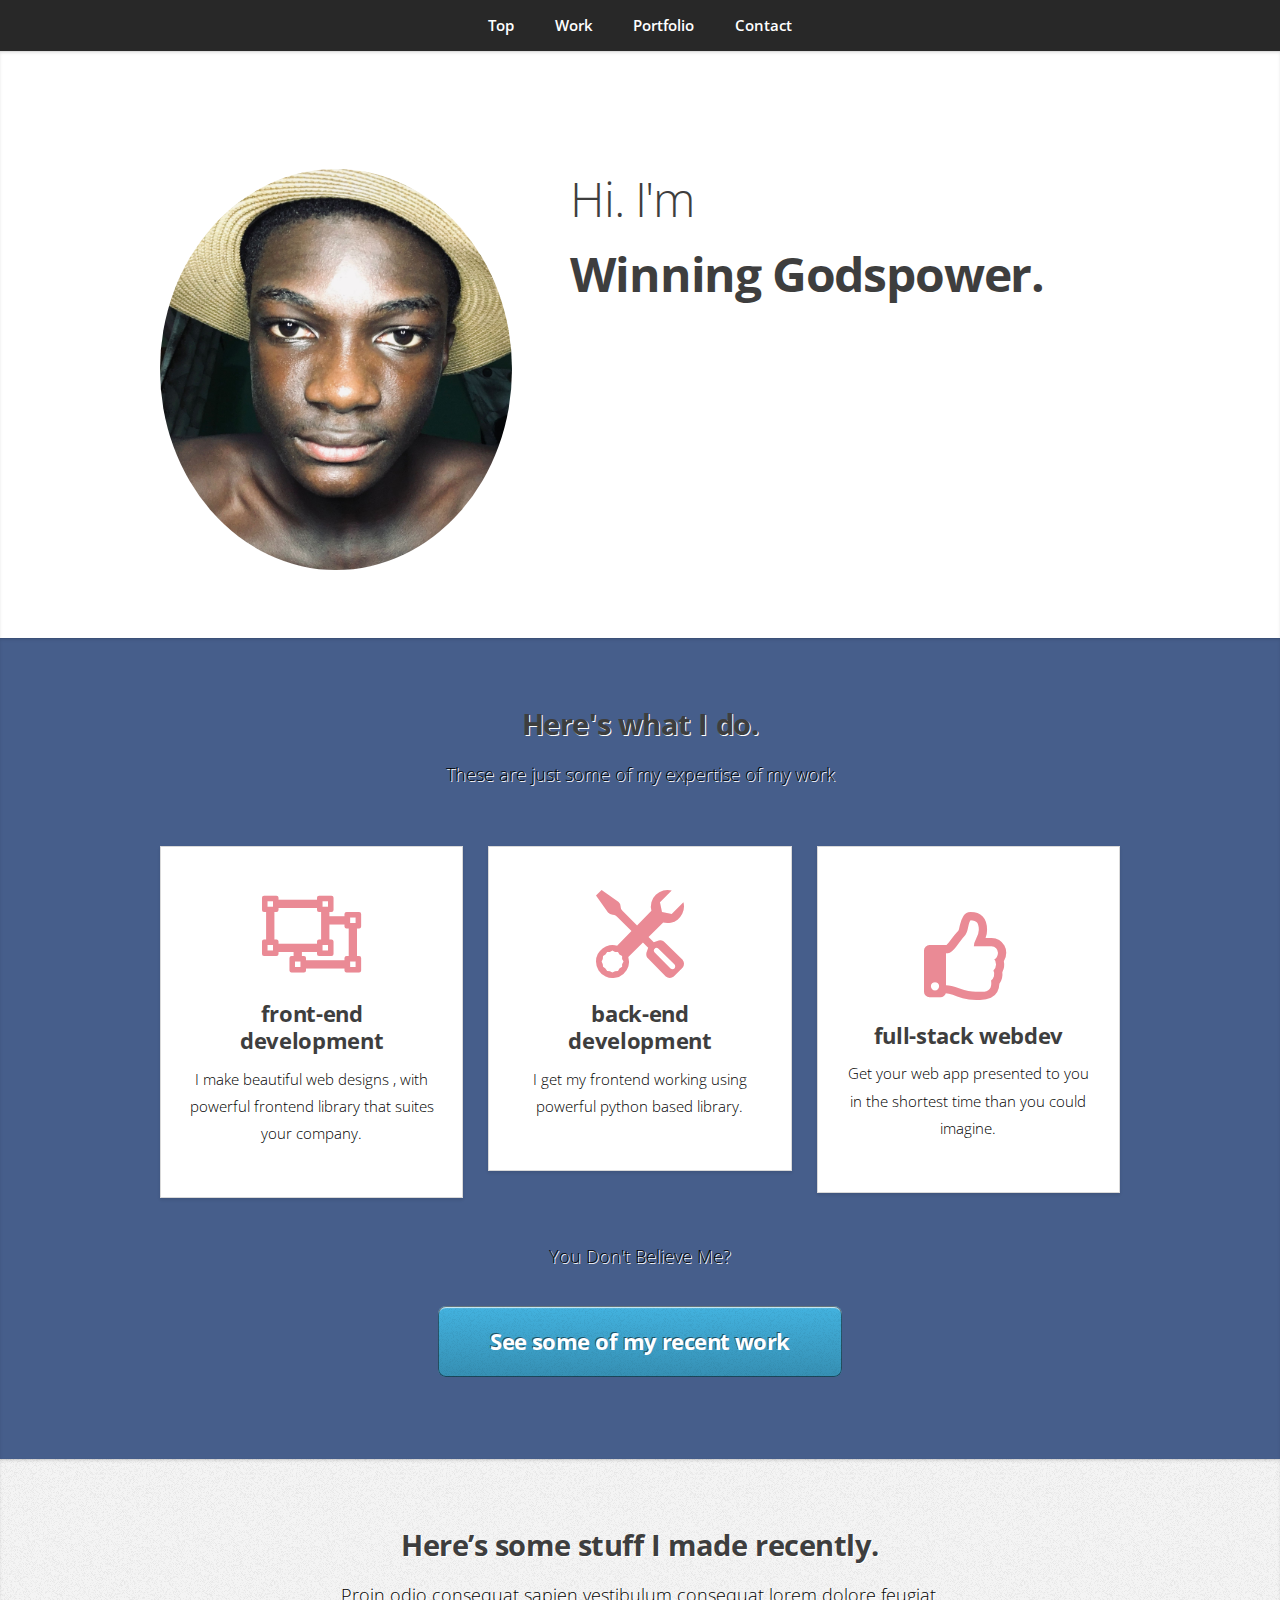
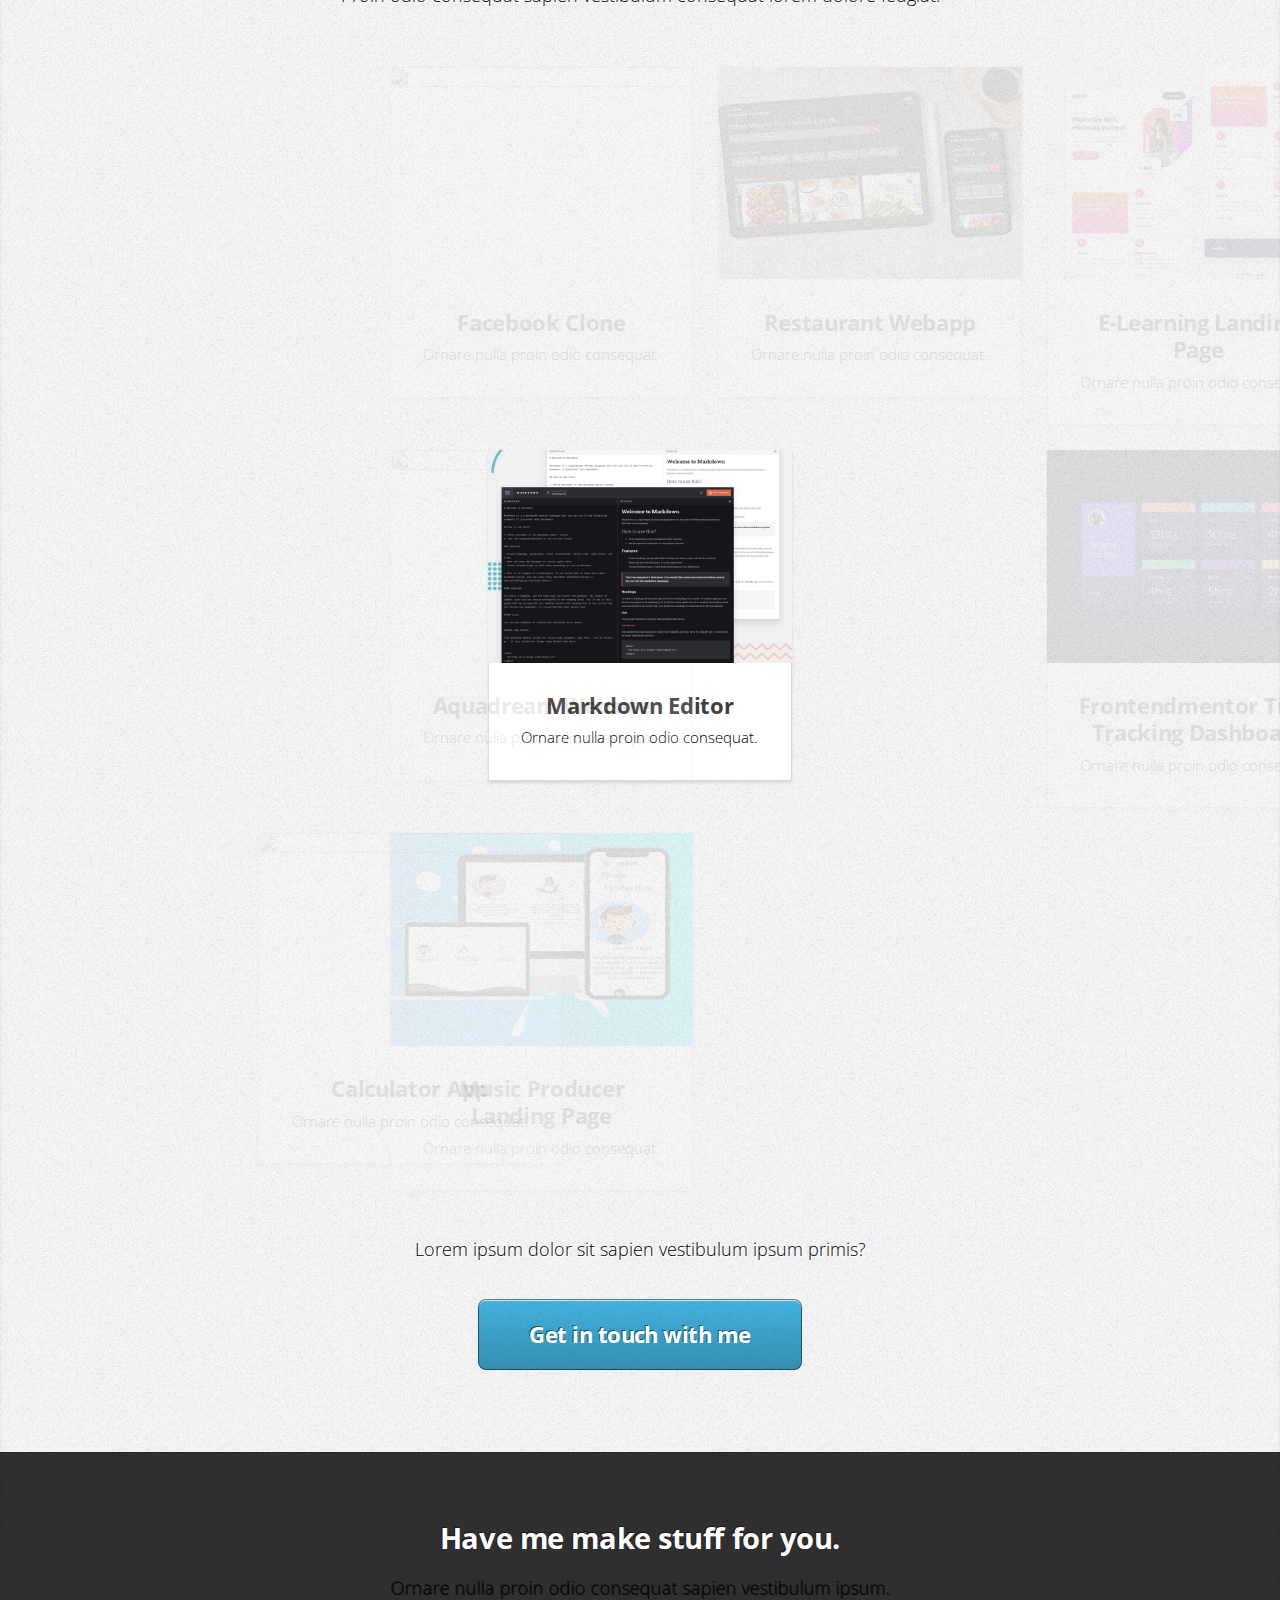
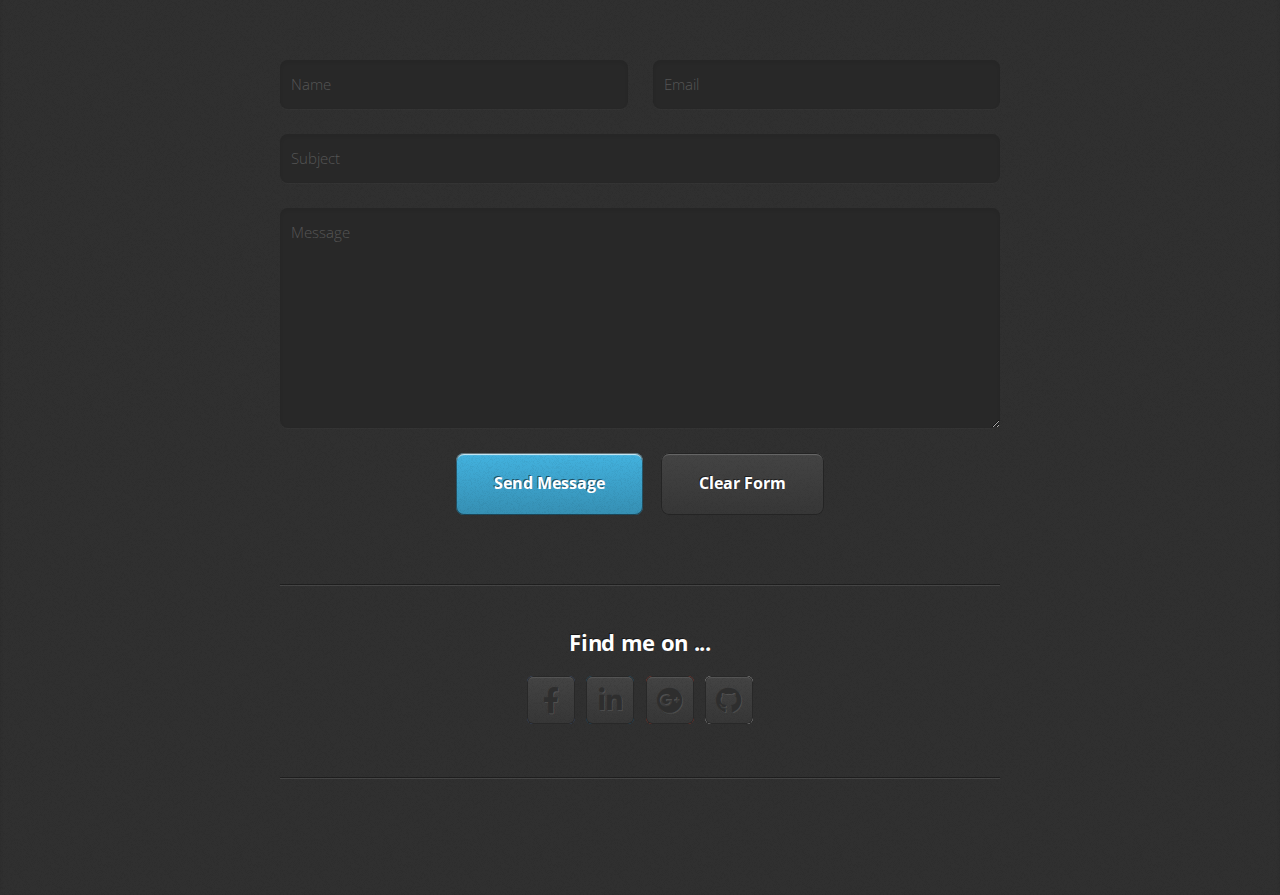
==== commit f6c1268e: "added e-learning landing page to portfolio" ====
--- a/index.html
+++ b/index.html
@@ -127,6 +127,13 @@
 				</div>
 				<div class="col-4 col-6-medium col-12-small" id="project" loading="lazy" data-side="right">
 					<article class="box style2">
+						<a href="https://winninggodspower.github.io/Skilled_E-Learning_Landing_Page/templates/home.html" class="image featured"><img src="images/e-learning-landing-page.jpg" alt="" /></a>
+						<h3><a href="https://winninggodspower.github.io/Skilled_E-Learning_Landing_Page/templates/home.html">E-Learning Landing Page</a></h3>
+						<p>Ornare nulla proin odio consequat.</p>
+					</article>
+				</div>
+				<div class="col-4 col-6-medium col-12-small" id="project" loading="lazy" data-side="right">
+					<article class="box style2">
 						<a href="https://winninggodspower.github.io/bottle_company_webapp/" class="image featured"><img src="images/aquadream.png" alt="" /></a>
 						<h3><a href="https://winninggodspower.github.io/bottle_company_webapp/">Aquadream Website</a></h3>
 						<p>Ornare nulla proin odio consequat.</p>
@@ -141,7 +148,7 @@
 				</div>
 				<div class="col-4 col-6-medium col-12-small" id="project" loading="lazy" data-side="right">
 					<article class="box style2">
-						<a href="https://winninggodspower.github.io/time-tracking-dashboard-webapp/" class="image featured"><img src="images/timetrack.jpg" alt="" /></a>
+						<a href="https://winninggodspower.github.io/time-tracking-dashboard-webapp/" class="image featured"><img src="./images/timetrack.jpg" alt="" /></a>
 						<h3><a href="https://winninggodspower.github.io/time-tracking-dashboard-webapp/">Frontendmentor Time Tracking Dashboard</a></h3>
 						<p>Ornare nulla proin odio consequat.</p>
 					</article>
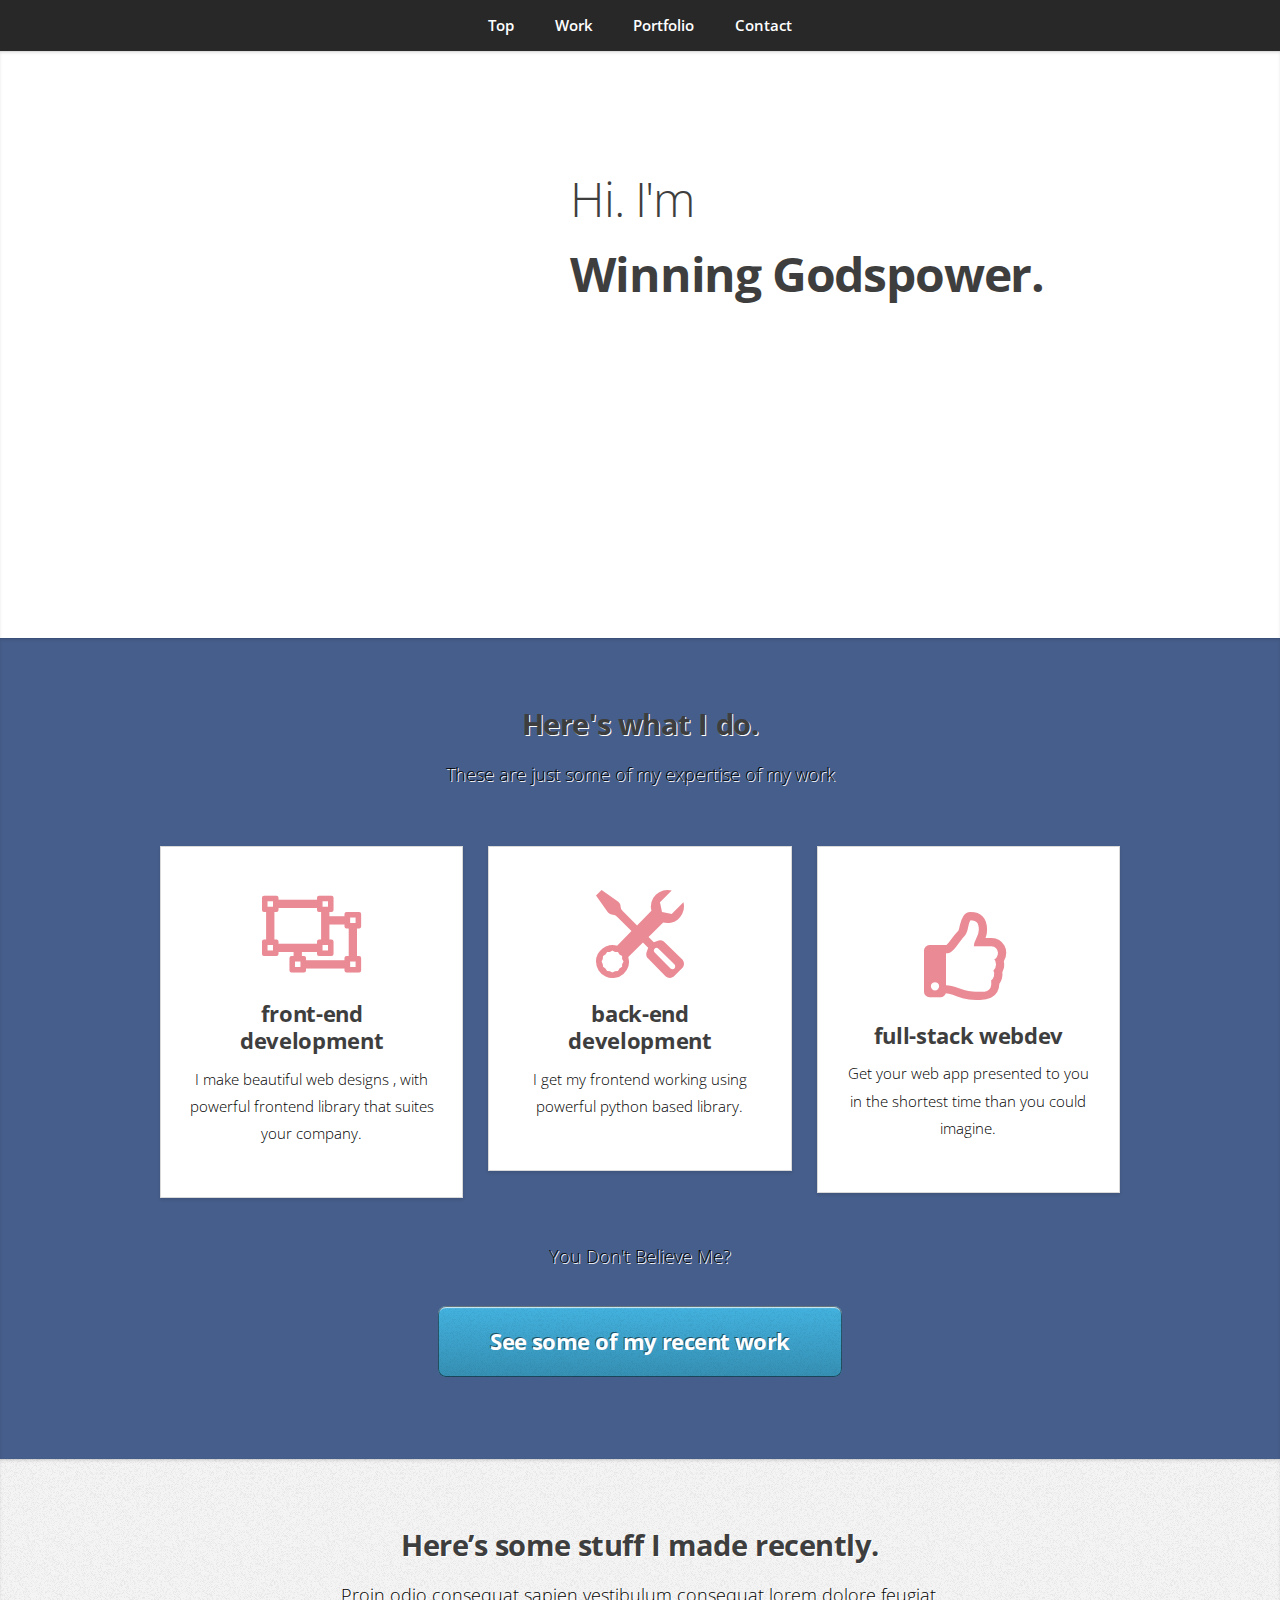
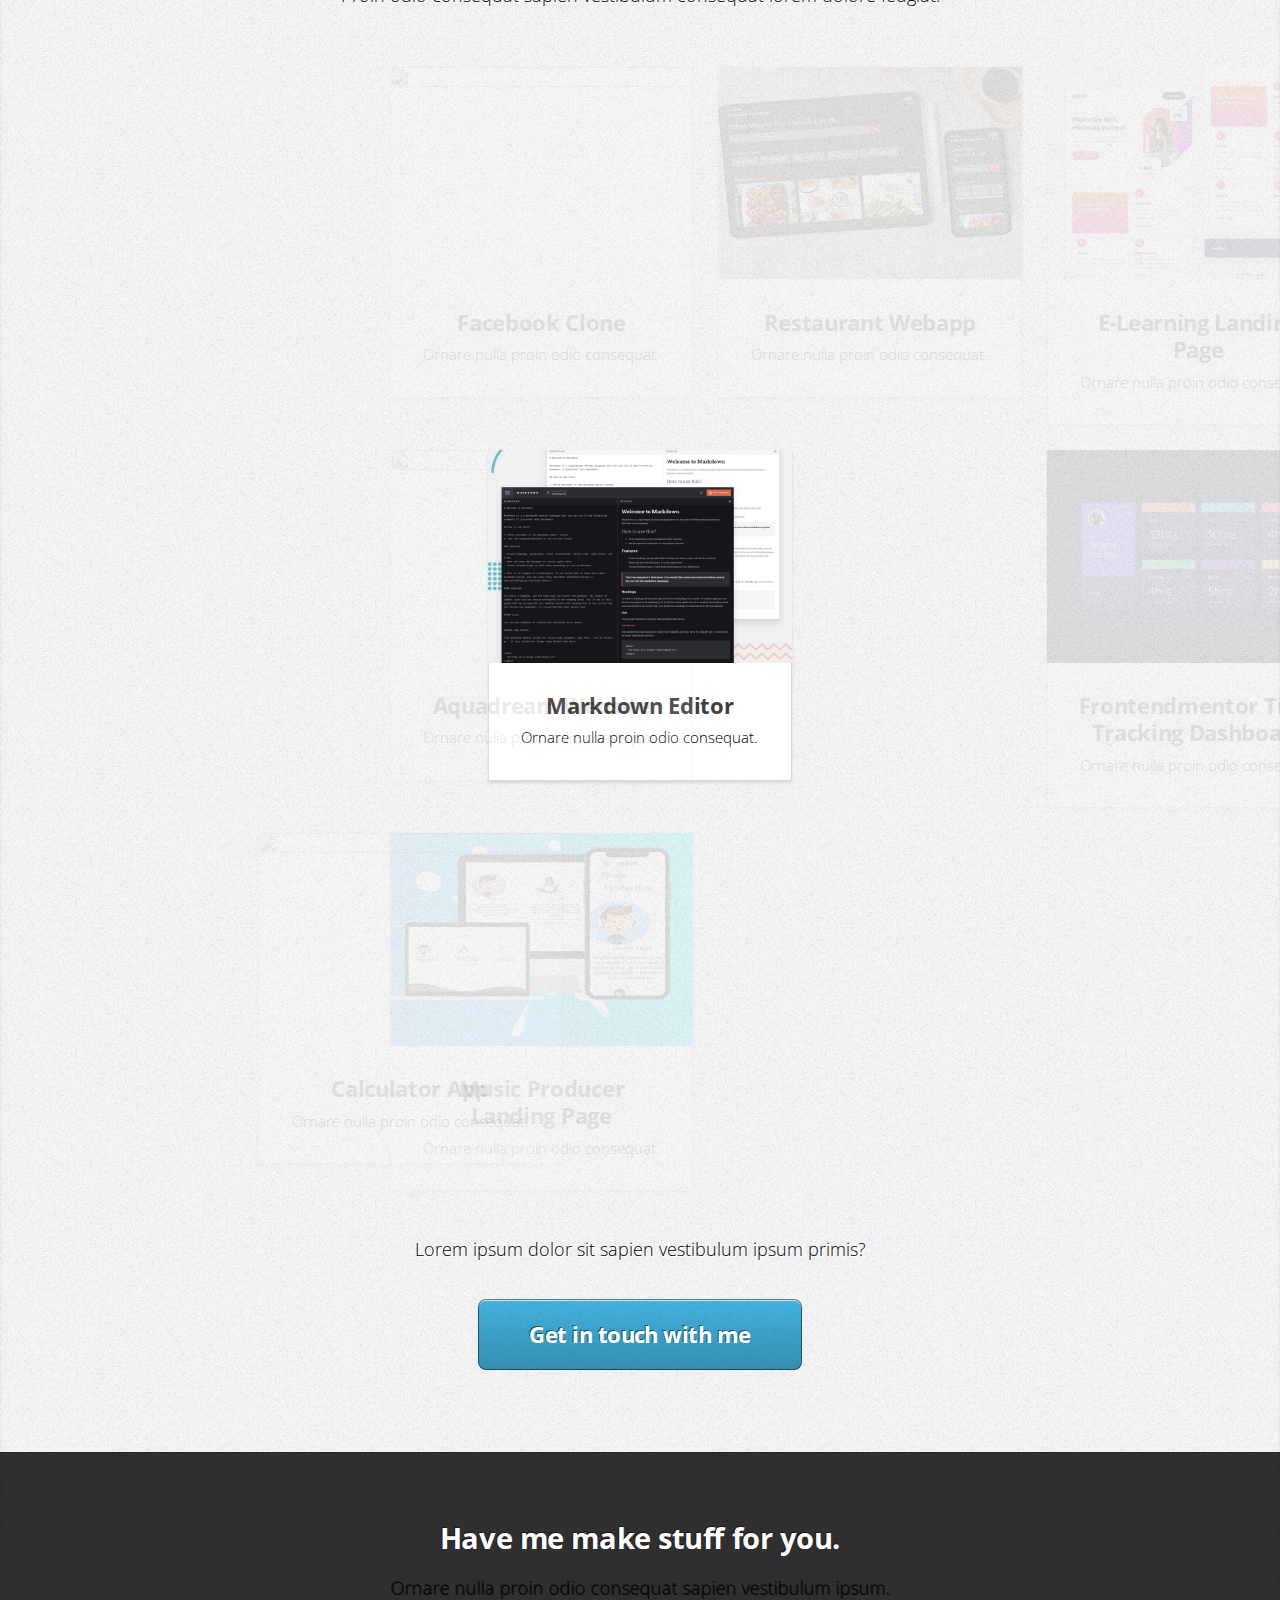
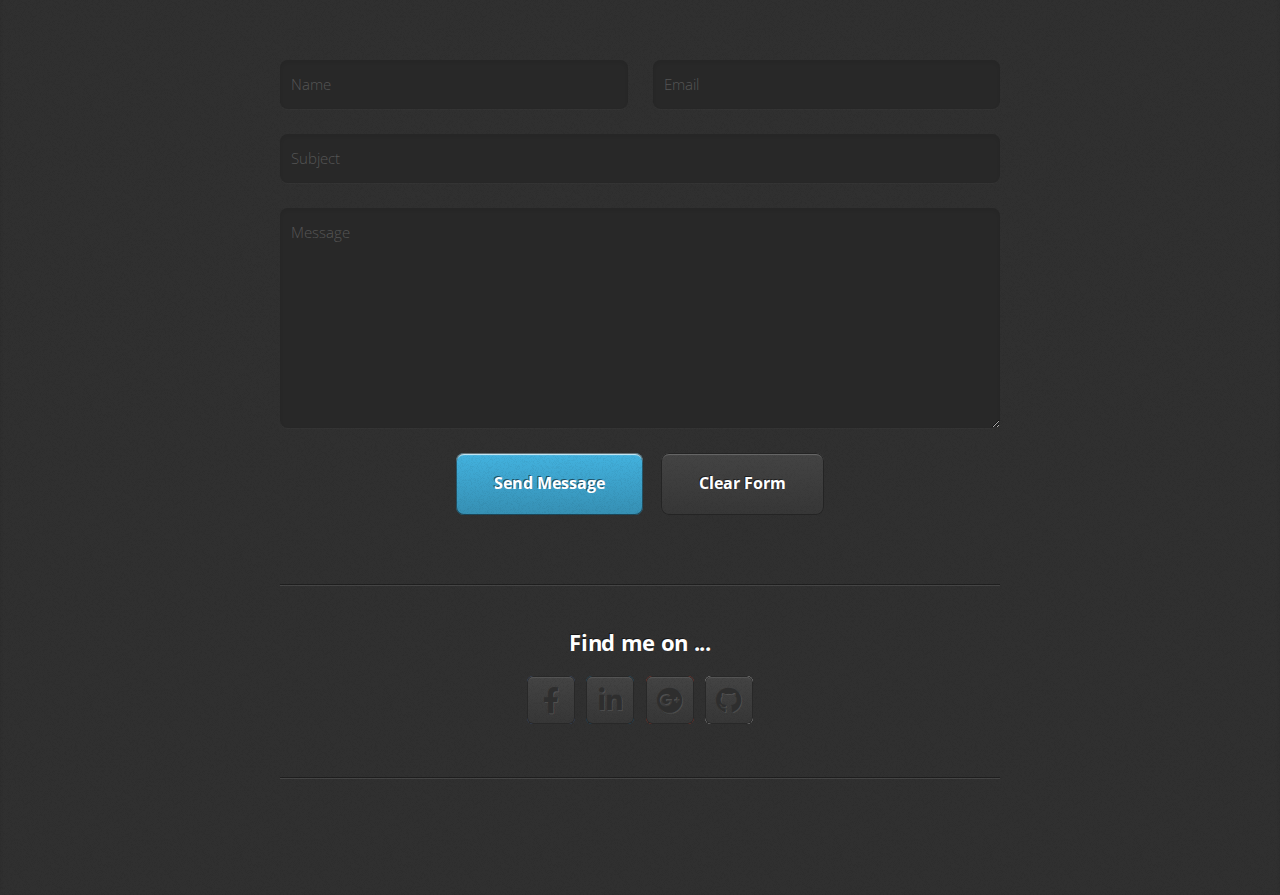
==== commit 4ef97e46: "Update index.html" ====
--- a/index.html
+++ b/index.html
@@ -44,7 +44,7 @@
 		<div class="container">
 			<div class="row">
 				<div class="col-4 col-5-large col-12-medium">
-					<span class="image fit"><img src="images/pic00.jpg" alt="" /></span>
+					<span class="image fit"><img src="images/MY-PROFILE-PICS.jpg" alt="" /></span>
 				</div>
 				<div class="col-8 col-7-large col-12-medium">
 					<header>
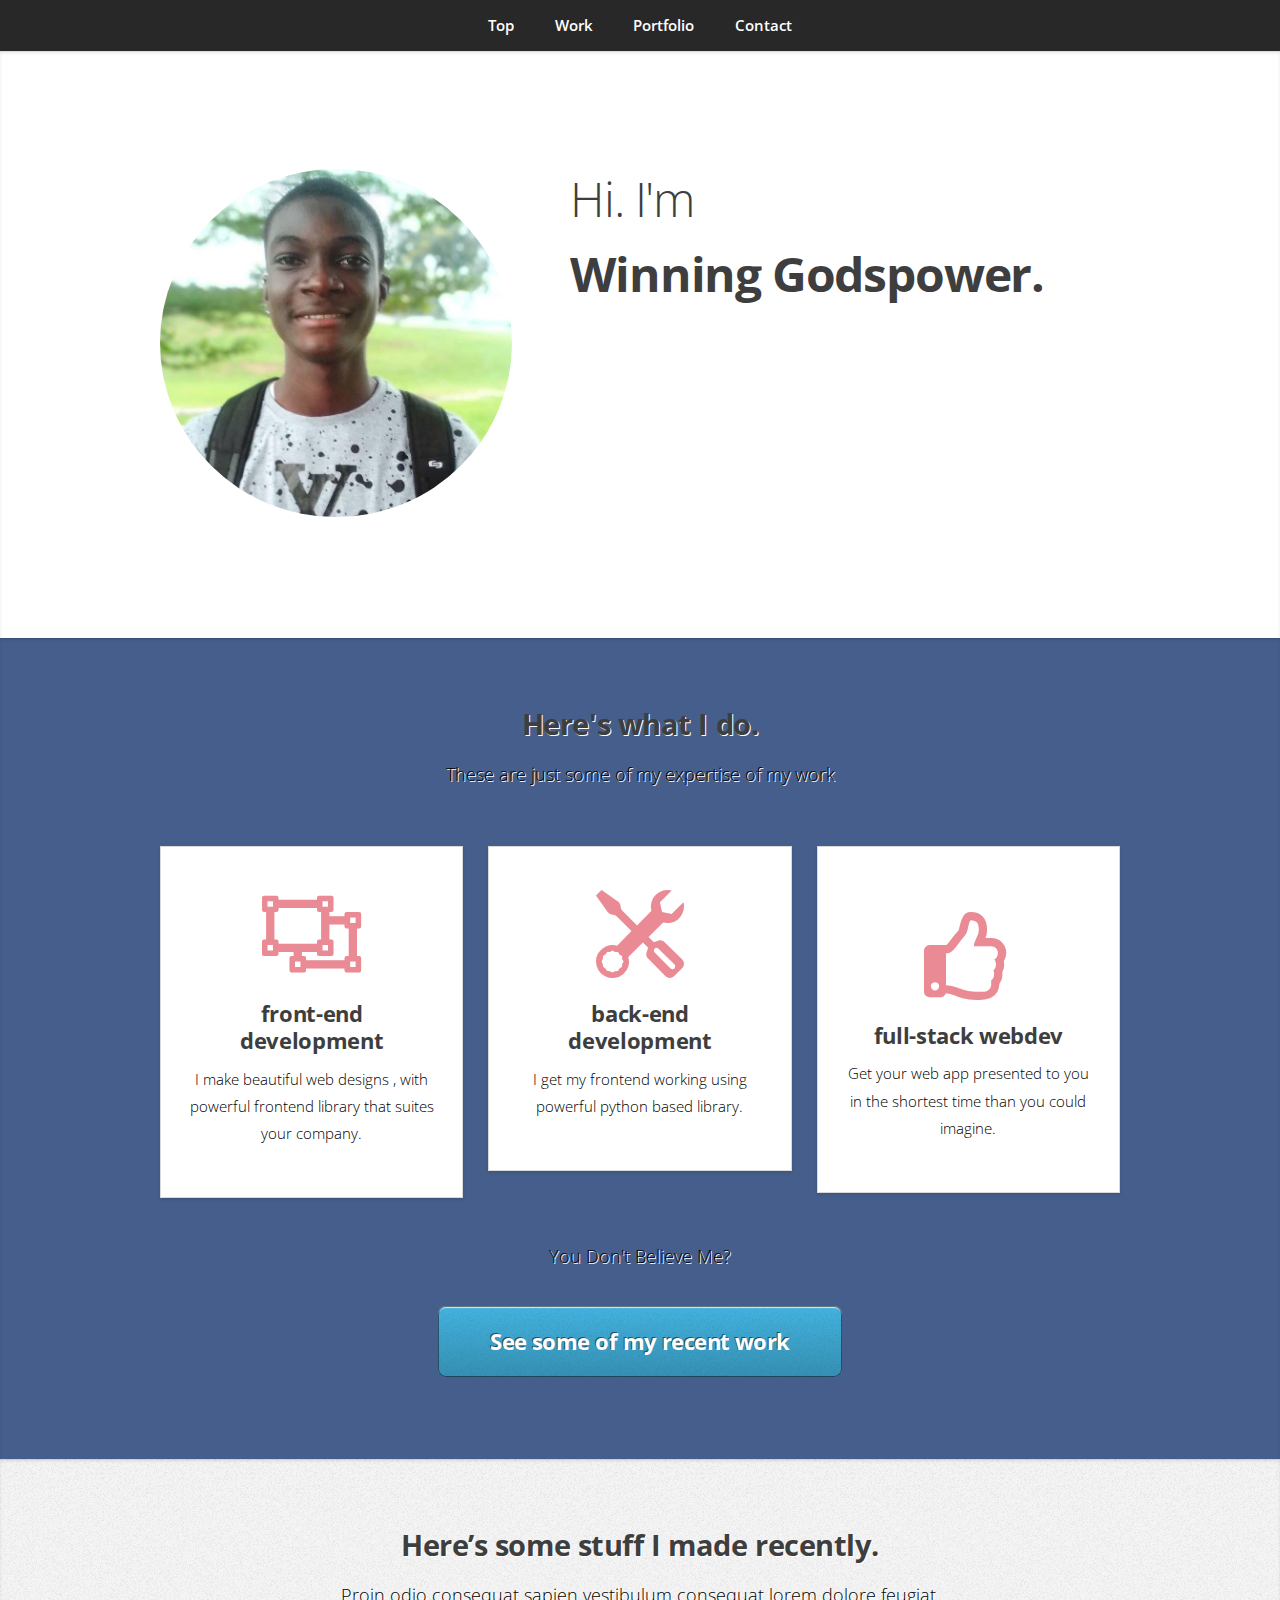
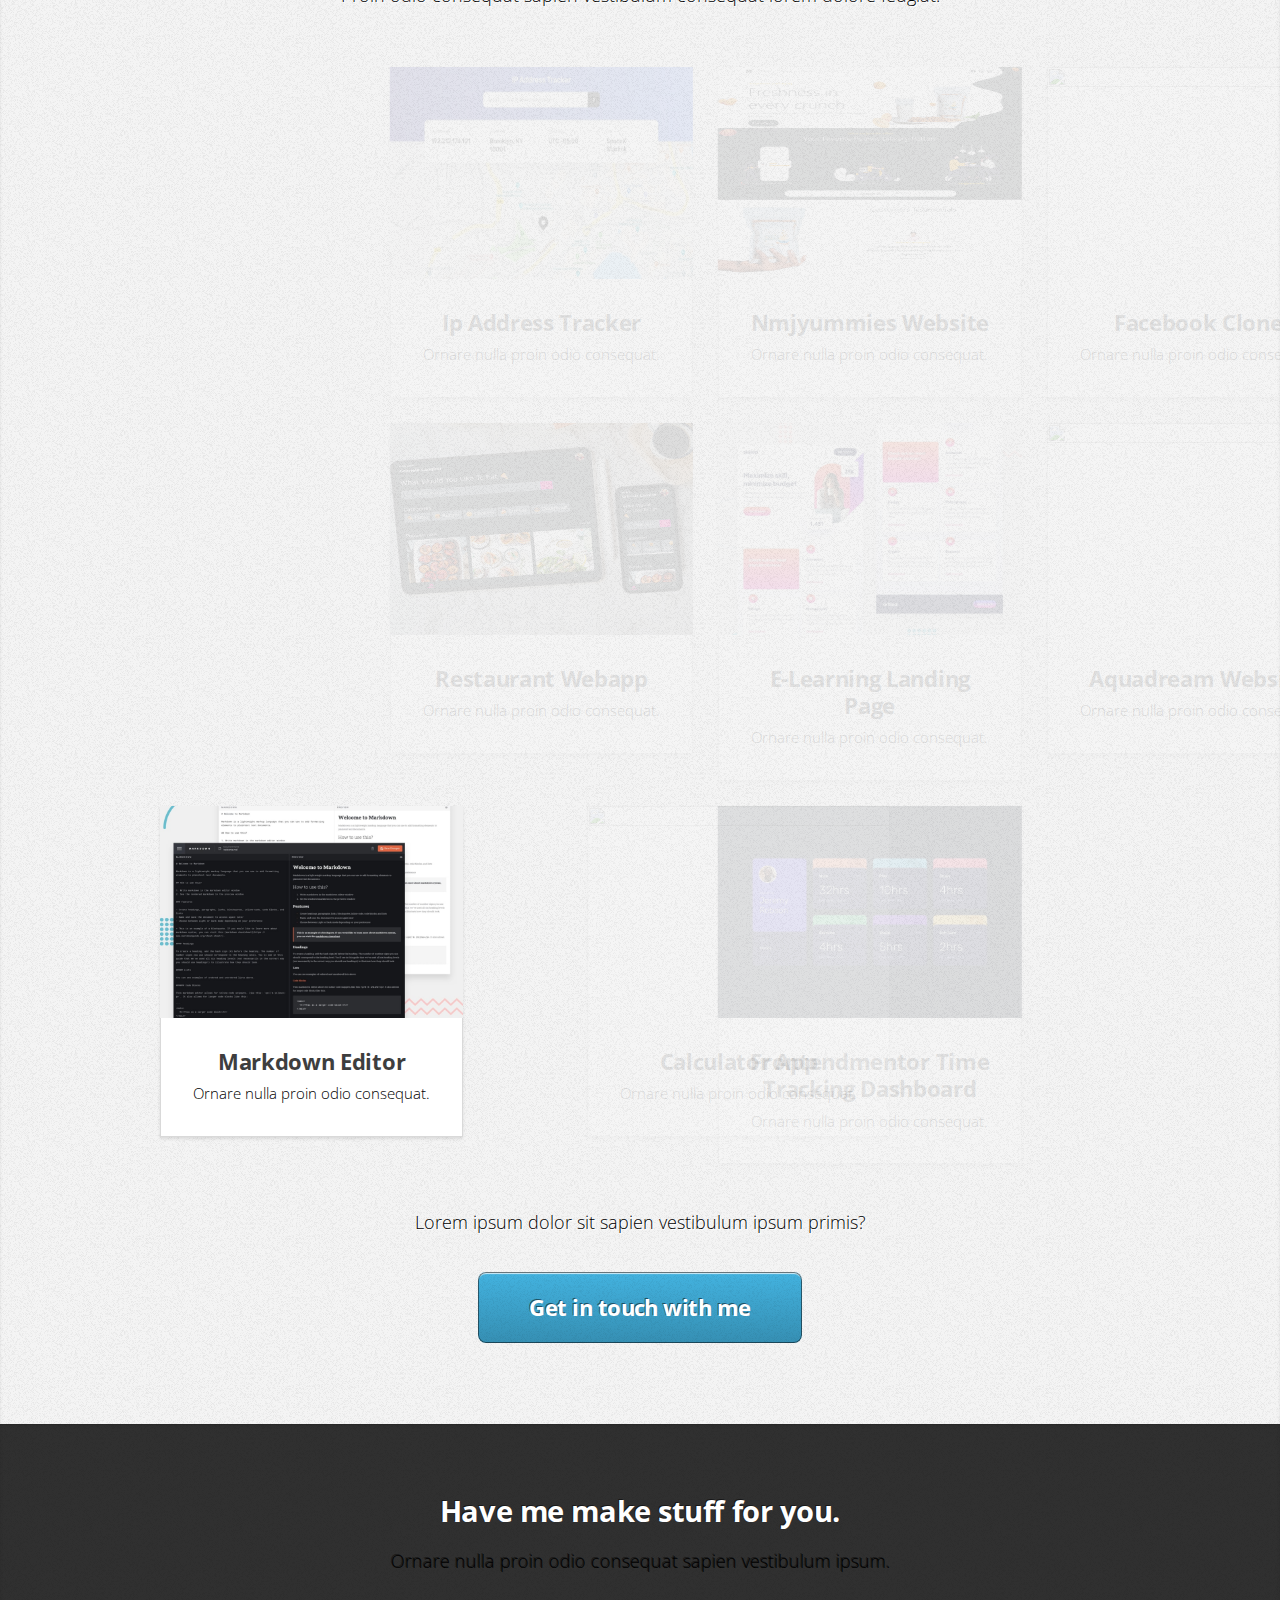
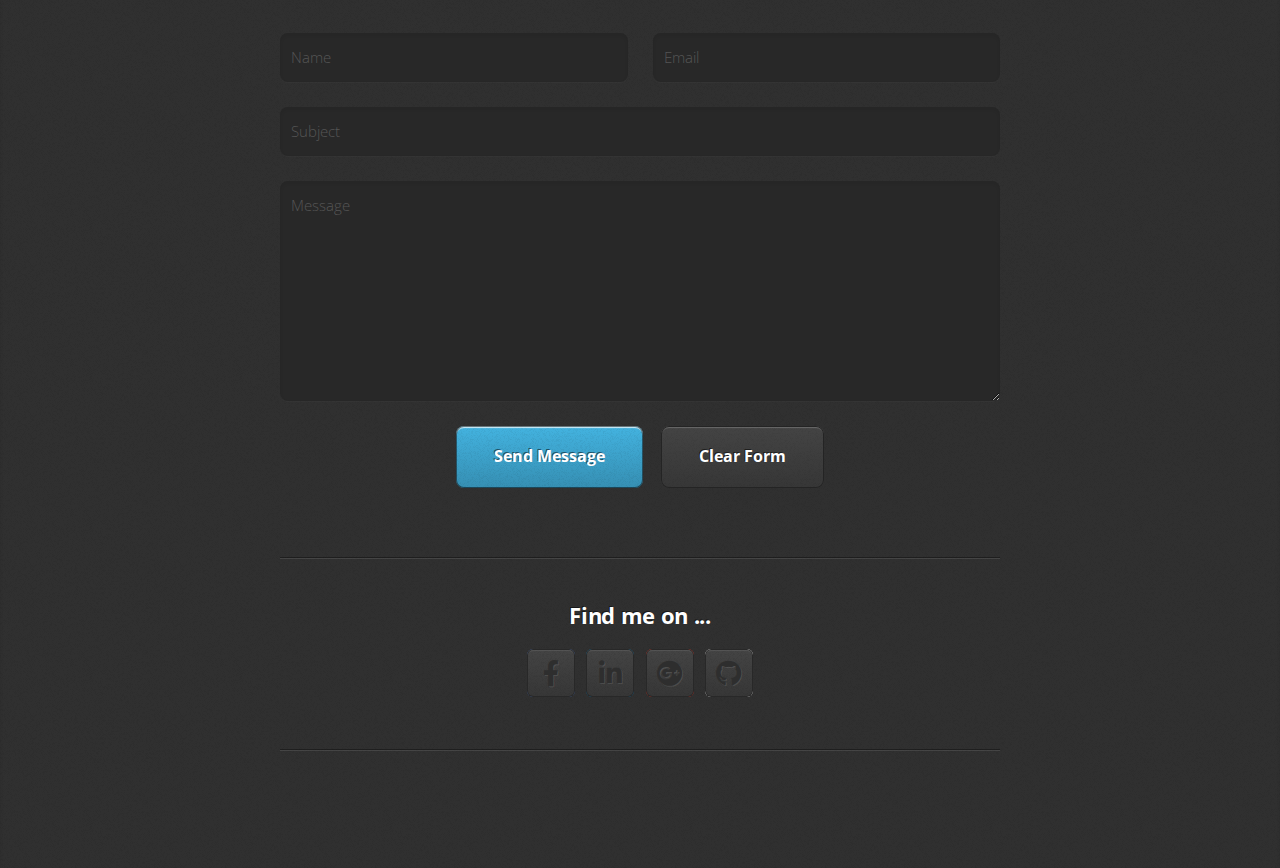
==== commit 57ebf765: "ADDED PROJECTS TO REPO" ====
--- a/index.html
+++ b/index.html
@@ -110,7 +110,22 @@
 				<p>Proin odio consequat sapien vestibulum consequat lorem dolore feugiat.</p>
 			</header>
 			<div class="row ">
-				
+				<div class="col-4 col-6-medium col-12-small" id="project" loading="lazy" data-side="right">
+					<article class="box style2">
+						<a href="https://winninggodspower.github.io/ip-address-tracker/" class="image featured">
+							<img src="images/ip_address_tracker.jpg" alt="" /></a>
+						<h3><a href="https://winninggodspower.github.io/ip-address-tracker/">Ip Address Tracker</a></h3>
+						<p>Ornare nulla proin odio consequat.</p>
+					</article>
+				</div>
+				<div class="col-4 col-6-medium col-12-small" id="project" loading="lazy" data-side="right">
+					<article class="box style2">
+						<a href="https://winninggodspower.github.io/nmjyummies/" class="image featured">
+							<img src="images/mnjyummies-screenshot.png" alt="" /></a>
+						<h3><a href="https://winninggodspower.github.io/nmjyummies/">Nmjyummies Website</a></h3>
+						<p>Ornare nulla proin odio consequat.</p>
+					</article>
+				</div>
 				<div class="col-4 col-6-medium col-12-small" id="project" loading="lazy" data-side="right">
 					<article class="box style2">
 						<a href="https://winninggodspower.github.io/facebook-clone/templates" class="image featured"><img src="images/fbThumb.png" alt="" /></a>
@@ -153,13 +168,6 @@
 						<p>Ornare nulla proin odio consequat.</p>
 					</article>
 				</div loadind="lazy" id="project" loading="lazy"="right">
-				<div class="col-4 col-6-medium col-12-small" id="project" loading="lazy" data-side="right">
-					<article class="box style2">
-						<a target="_black" href="http://simionmix.ml" class="image featured"><img src="images/pic04.png" alt="" /></a>
-						<h3><a target="_black" href="http://simionmix.ml">Music Producer Landing Page</a></h3>
-						<p>Ornare nulla proin odio consequat.</p>
-					</article>
-				</div>
 				<div class="col-4 col-6-medium col-12-small" id="project" loading="lazy" data-side="left">
 					<article class="box style2">
 						<a target="_black" href="http://winningcalculator.ml" class="image featured"><img src="images/pic05.png" alt="" /></a>
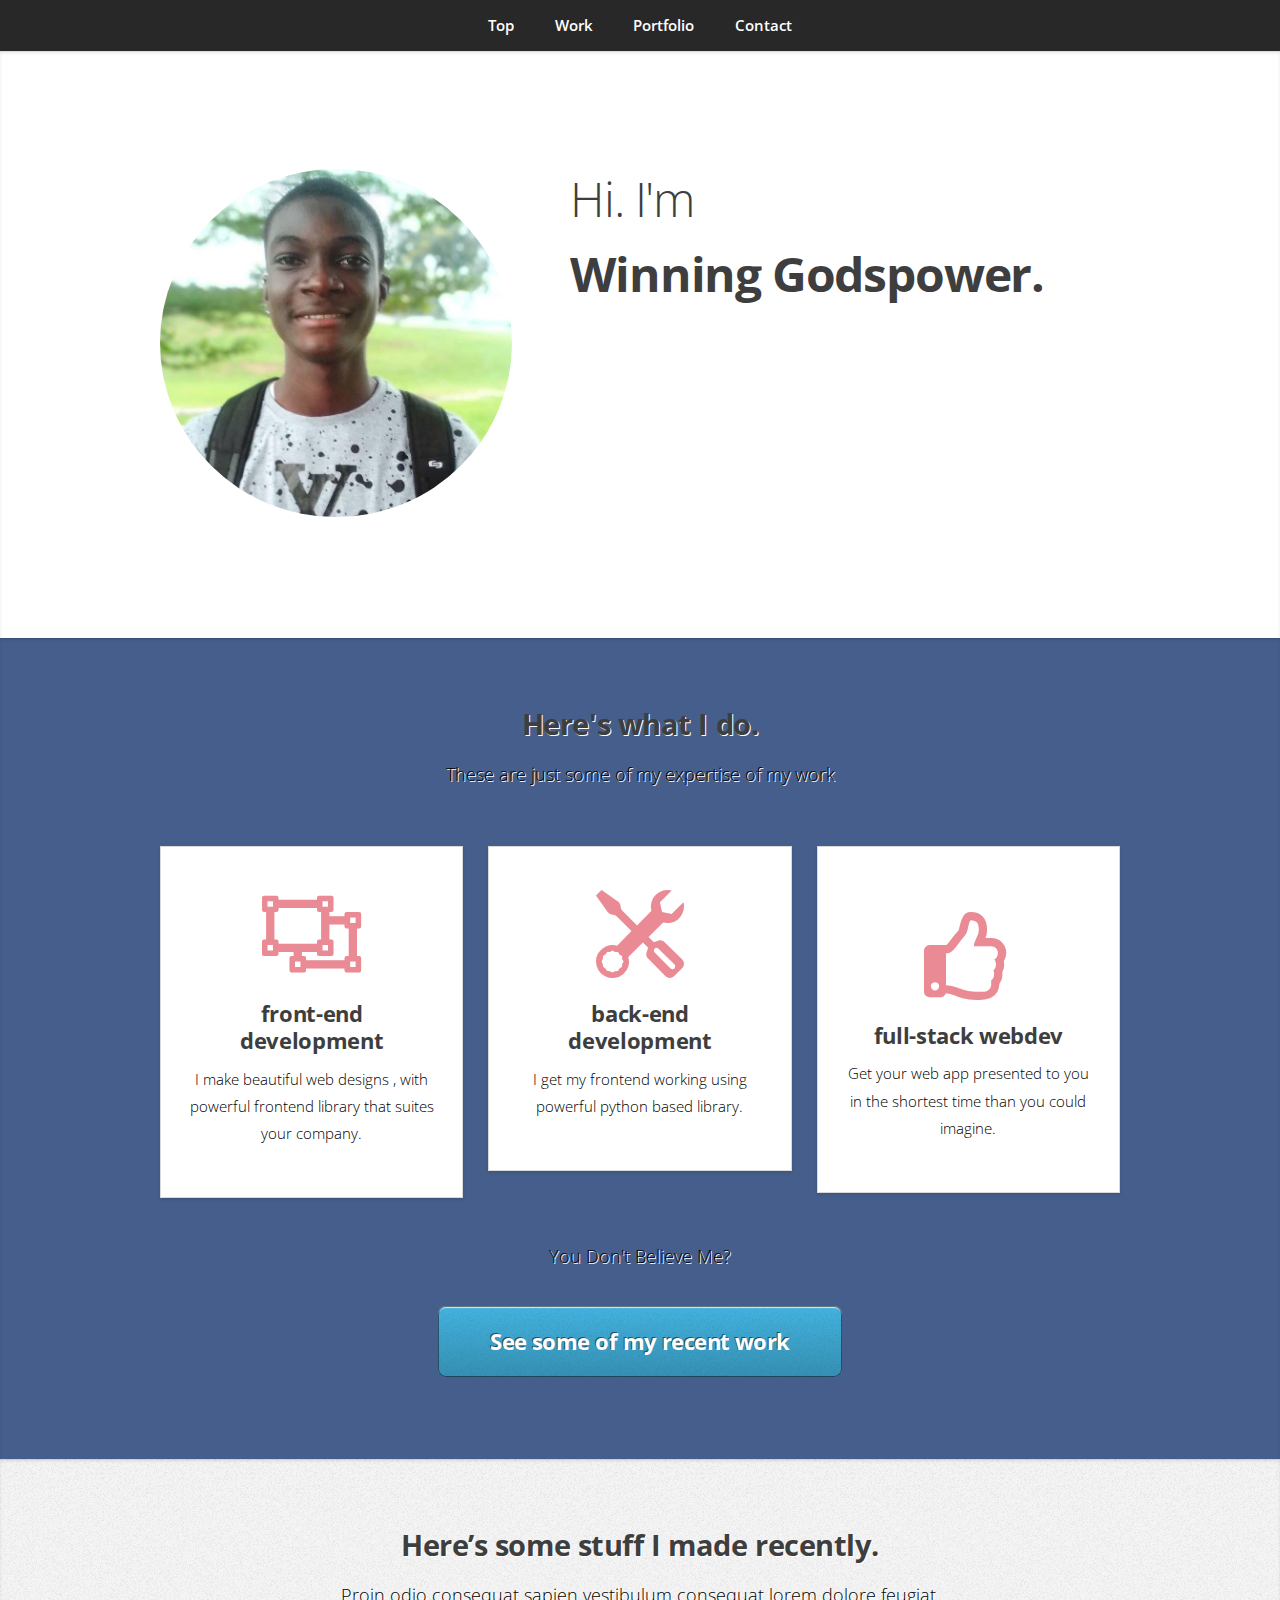
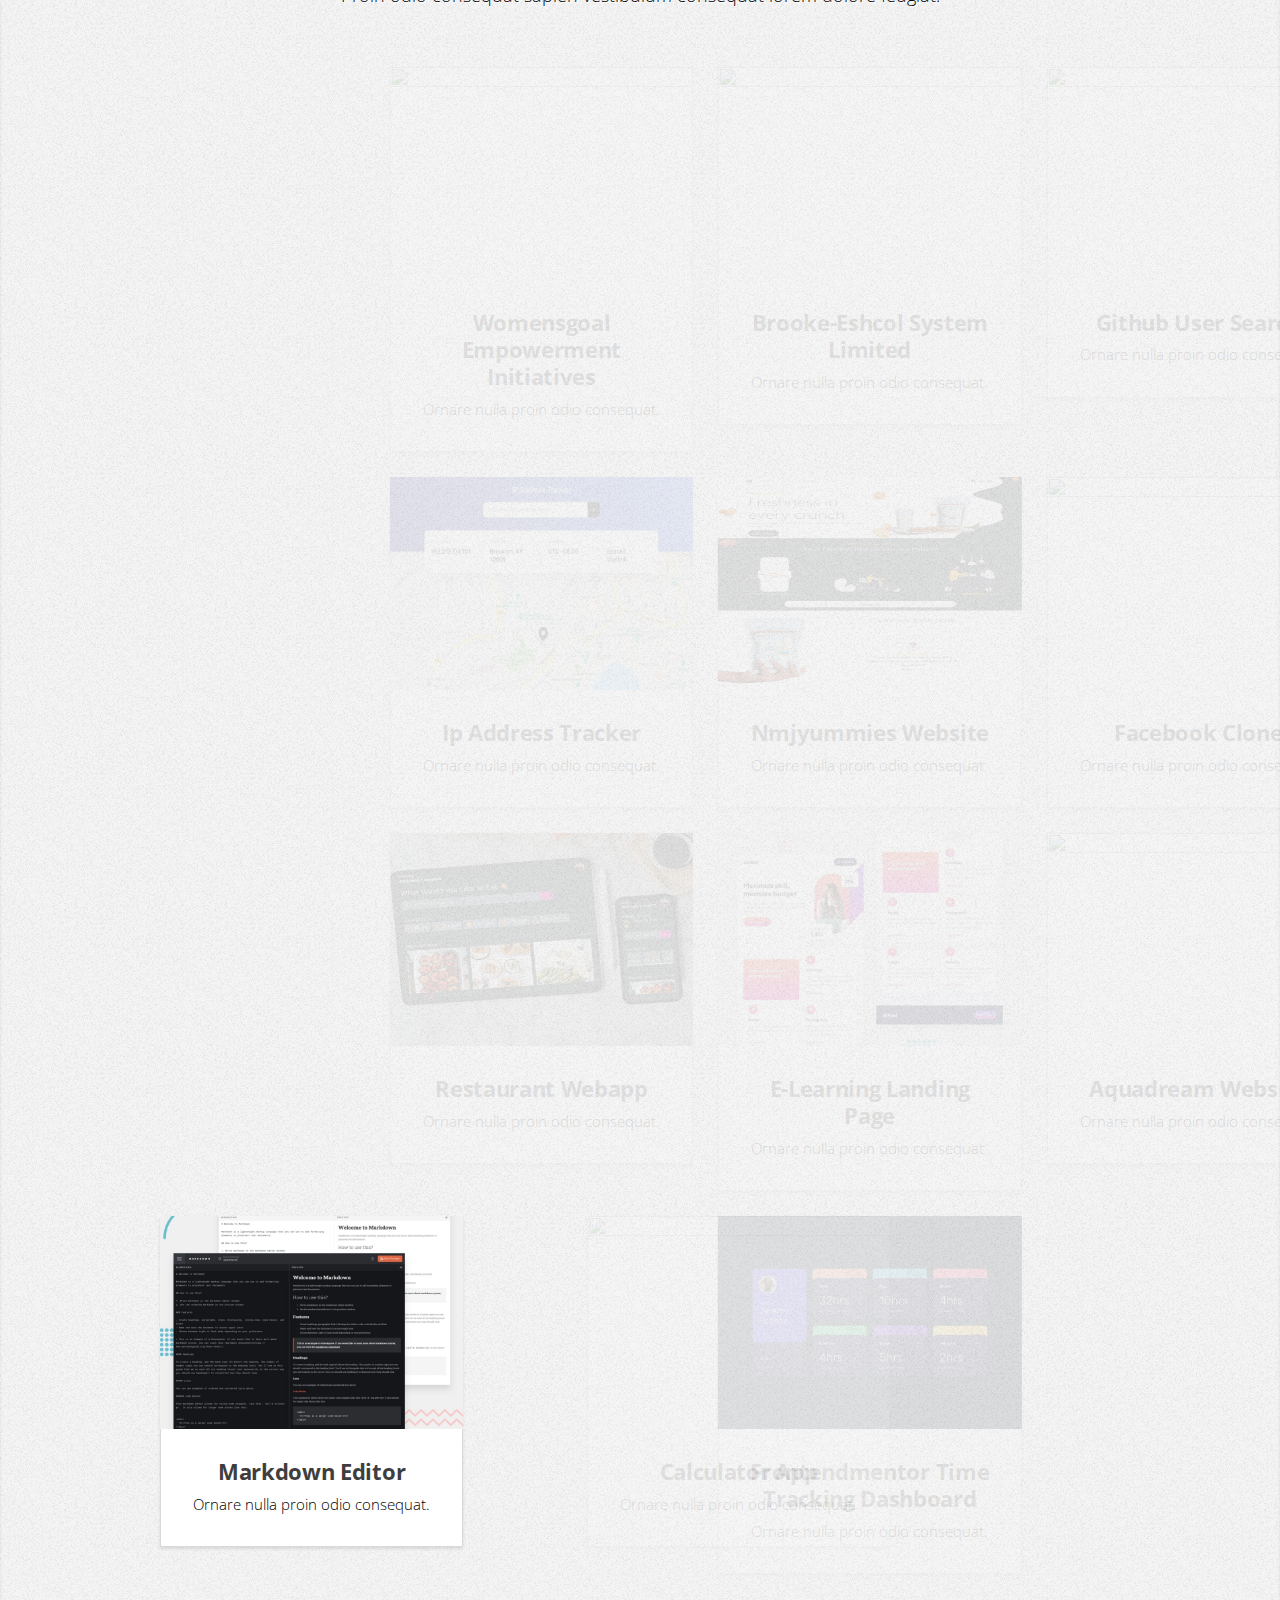
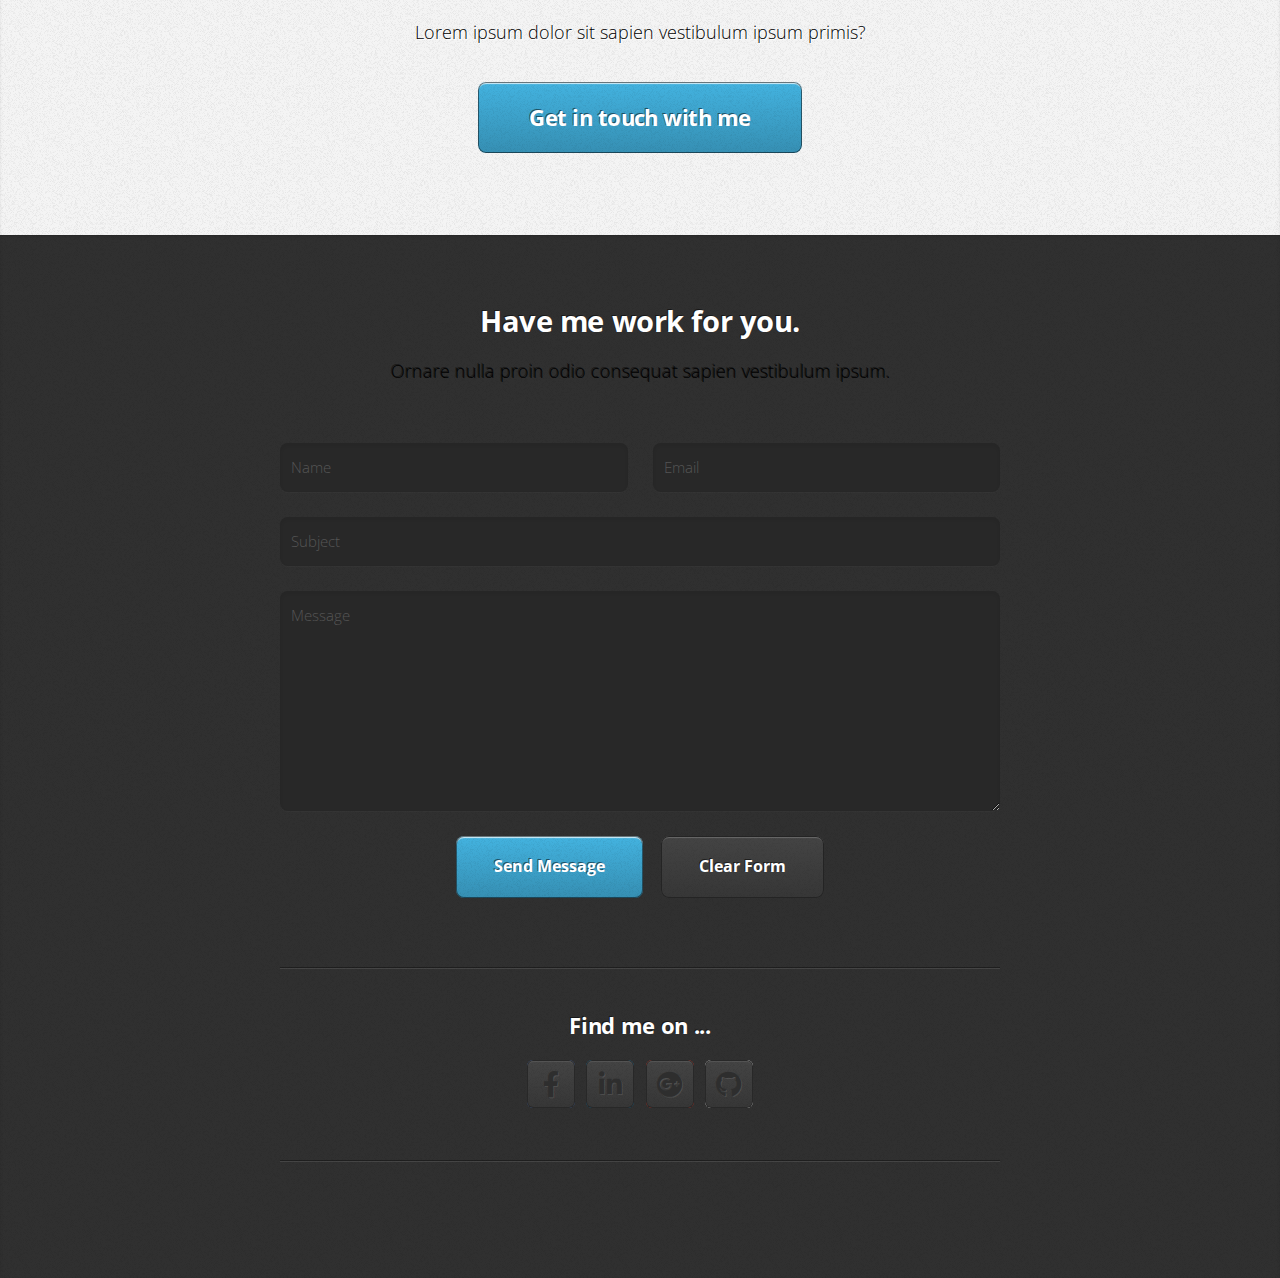
==== commit a92718bd: "added new image" ====
--- a/index.html
+++ b/index.html
@@ -44,7 +44,7 @@
 		<div class="container">
 			<div class="row">
 				<div class="col-4 col-5-large col-12-medium">
-					<span class="image fit"><img src="images/MY-PROFILE-PICS.jpg" alt="" /></span>
+					<span class="image fit"><img src="images/myprofilepic.jpg" alt="" /></span>
 				</div>
 				<div class="col-8 col-7-large col-12-medium">
 					<header>
@@ -109,7 +109,32 @@
 				<h2>Here’s some stuff I made recently.</h2>
 				<p>Proin odio consequat sapien vestibulum consequat lorem dolore feugiat.</p>
 			</header>
+				
 			<div class="row ">
+				<div class="col-4 col-6-medium col-12-small" id="project" loading="lazy" data-side="right">
+					<article class="box style2">
+						<a href="https:womensgoalempowermentsinitiatives.com" class="image featured">
+							<img src="images/womengoal.png" alt="" /></a>
+						<h3><a href="https:womensgoalempowermentsinitiatives.com">Womensgoal Empowerment Initiatives</a></h3>
+						<p>Ornare nulla proin odio consequat.</p>
+					</article>
+				</div>
+				<div class="col-4 col-6-medium col-12-small" id="project" loading="lazy" data-side="right">
+					<article class="box style2">
+						<a href="https://brookeeshcol.com" class="image featured">
+							<img src="images/brookeeshcol.png" alt="" /></a>
+						<h3><a href="https://brookeeshcol.com">Brooke-Eshcol System Limited</a></h3>
+						<p>Ornare nulla proin odio consequat.</p>
+					</article>
+				</div>
+				<div class="col-4 col-6-medium col-12-small" id="project" loading="lazy" data-side="right">
+					<article class="box style2">
+						<a href="https://winninggodspower.github.io/github-user-search/" class="image featured">
+							<img src="images/devfinder.png" alt="" /></a>
+						<h3><a href="https://winninggodspower.github.io/github-user-search/">Github User Search</a></h3>
+						<p>Ornare nulla proin odio consequat.</p>
+					</article>
+				</div>
 				<div class="col-4 col-6-medium col-12-small" id="project" loading="lazy" data-side="right">
 					<article class="box style2">
 						<a href="https://winninggodspower.github.io/ip-address-tracker/" class="image featured">
@@ -153,8 +178,8 @@
 						<h3><a href="https://winninggodspower.github.io/bottle_company_webapp/">Aquadream Website</a></h3>
 						<p>Ornare nulla proin odio consequat.</p>
 					</article>
-				</div loadind="lazy" id="project" loading="lazy"="right">
-				<div class="col-4 col-6-medium col-12-small" id="project" loading="lazy"="left">
+				</div loadind="lazy" id="project" loading="lazy" data-slide="right">
+				<div class="col-4 col-6-medium col-12-small" id="project" loading="lazy" data-slide="left">
 					<article class="box style2">
 						<a href="https://markdown-editor.tk" target="_black" class="image featured"><img src="images/markdow.jpg" alt="" /></a>
 						<h3><a href="https://markdown-editor.tk" target="_black">Markdown Editor</a></h3>
@@ -167,7 +192,7 @@
 						<h3><a href="https://winninggodspower.github.io/time-tracking-dashboard-webapp/">Frontendmentor Time Tracking Dashboard</a></h3>
 						<p>Ornare nulla proin odio consequat.</p>
 					</article>
-				</div loadind="lazy" id="project" loading="lazy"="right">
+				</div loadind="lazy" id="project" loading="lazy" data-slide="right">
 				<div class="col-4 col-6-medium col-12-small" id="project" loading="lazy" data-side="left">
 					<article class="box style2">
 						<a target="_black" href="http://winningcalculator.ml" class="image featured"><img src="images/pic05.png" alt="" /></a>
@@ -188,7 +213,7 @@
 	<article id="contact" class="wrapper style4">
 		<div class="container medium">
 			<header>
-				<h2>Have me make stuff for you.</h2>
+				<h2>Have me work for you.</h2>
 				<p>Ornare nulla proin odio consequat sapien vestibulum ipsum.</p>
 			</header>
 			<div class="row">
